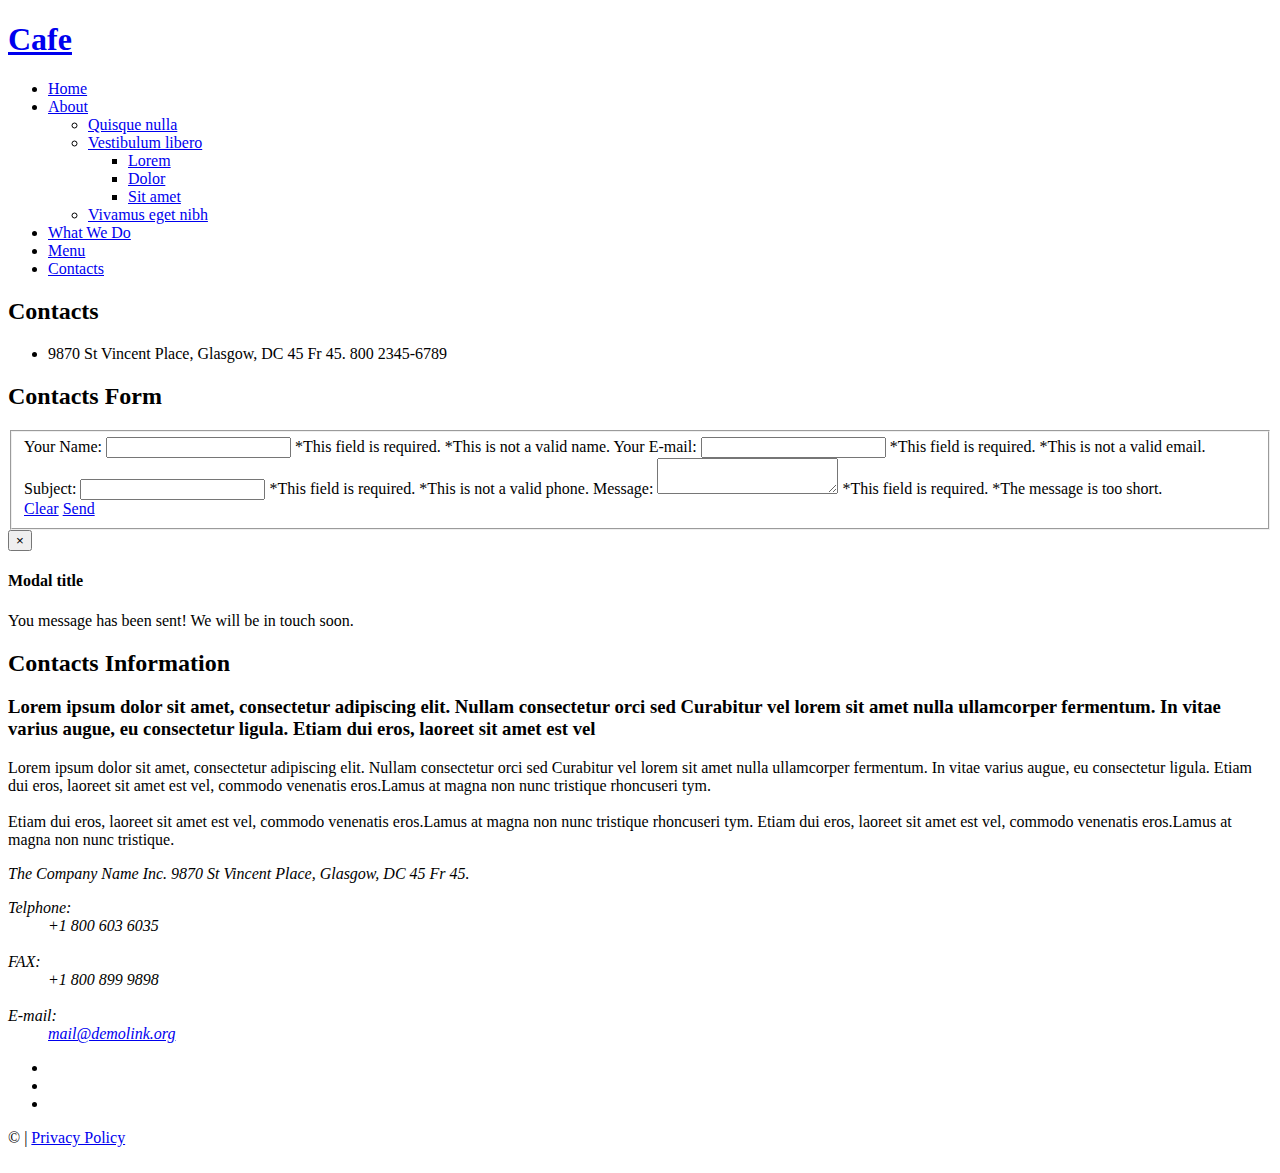
==== Contact.html @ f6a92417 "Merge 445a44a56aea0ae7caebdde1007418a7515cb4ea into d1d3f9cb39e96d536a439a0bcb1206f073305b9b" ====
﻿<!DOCTYPE html>
<html lang="en">

<head>
    <title>Menu</title>
    <meta charset="utf-8">
    <meta name="format-detection" content="telephone=no" />
    <link rel="icon" href="images/favicon.ico" type="image/x-icon">
    <link rel="stylesheet" href="css/grid.css">
    <link rel="stylesheet" href="css/style.css">
    <link rel="stylesheet" href="css/contact-form.css">

    <script src="js/jquery.js"></script>
    <script src="js/jquery-migrate-1.2.1.js"></script>

    <!--[if lt IE 9]>
    <html class="lt-ie9">
    <div style=' clear: both; text-align:center; position: relative;'>
        <a href="http://windows.microsoft.com/en-US/internet-explorer/..">
            <img src="images/ie8-panel/warning_bar_0000_us.jpg" border="0" height="42" width="820"
                 alt="You are using an outdated browser. For a faster, safer browsing experience, upgrade for free today."/>
        </a> 
    </div>
    <script src="js/html5shiv.js"></script>
    <![endif]-->

    <script src='js/device.min.js'></script>
</head>

<body>
    <div class="page">
        <!--========================================================
                              HEADER
    =========================================================-->
        <header>

            <div id="stuck_container" class="stuck_container">
                <div class="container">

                    <div class="brand">
                        <h1 class="brand_name">
                            <a href="./">Cafe</a>
                        </h1>
                    </div>

                    <nav class="nav">
                        <ul class="sf-menu">
                            <li>
                                <a href="./">Home</a>
                            </li>
                            <li>
                                <a href="index-1.html">About</a>
                                <ul>
                                    <li>
                                        <a href="#">Quisque nulla</a>
                                    </li>
                                    <li>
                                        <a href="#">Vestibulum libero</a>
                                        <ul>
                                            <li>
                                                <a href="#">Lorem</a>
                                            </li>
                                            <li>
                                                <a href="#">Dolor</a>
                                            </li>
                                            <li>
                                                <a href="#">Sit amet</a>
                                            </li>
                                        </ul>
                                    </li>
                                    <li>
                                        <a href="#">Vivamus eget nibh</a>
                                    </li>
                                </ul>
                            </li>
                            <li>
                                <a href="index-2.html">What We Do</a>
                            </li>
                            <li>
                                <a href="index-3.html">Menu</a>
                            </li>
                            <li class="active">
                                <a href="index-4.html">Contacts</a>
                            </li>
                        </ul>
                    </nav>
                </div>
            </div>

        </header>
        <!--========================================================
                              CONTENT
    =========================================================-->
        <main>
            <section class="well well__offset-3">
                <div class="container">
                    <h2>Contacts</h2>
                    <div class="map">
                        <div id="google-map" class="map_model"></div>
                        <ul class="map_locations">
                            <li data-x="-73.9874068" data-y="40.643180">
                                <p> 9870 St Vincent Place, Glasgow, DC 45 Fr 45. <span>800 2345-6789</span></p>
                            </li>
                        </ul>
                    </div>
                    <div class="row box-3">
                        <div class="grid_5">
                            <h2>Contacts Form</h2>
                            <form id="contact-form" class='contact-form'>
                                <div class="contact-form-loader"></div>
                                <fieldset>
                                    <label class="name">
                                        Your Name:
                                        <input type="text" name="name" placeholder="" value=""
                                            data-constraints="@Required @JustLetters" />
                                        <span class="empty-message">*This field is required.</span>
                                        <span class="error-message">*This is not a valid name.</span>
                                    </label>

                                    <label class="email">
                                        Your E-mail:
                                        <input type="text" name="email" placeholder="" value=""
                                            data-constraints="@Required @Email" />
                                        <span class="empty-message">*This field is required.</span>
                                        <span class="error-message">*This is not a valid email.</span>
                                    </label>

                                    <label class="Subject">
                                        Subject:
                                        <input type="text" name="phone" placeholder="" value=""
                                            data-constraints="@Required" />
                                        <span class="empty-message">*This field is required.</span>
                                        <span class="error-message">*This is not a valid phone.</span>
                                    </label>

                                    <label class="message">
                                        Message:
                                        <textarea name="message" placeholder=""
                                            data-constraints='@Required @Length(min=20,max=999999)'></textarea>
                                        <span class="empty-message">*This field is required.</span>
                                        <span class="error-message">*The message is too short.</span>
                                    </label>

                                    <div class="btn-wr">
                                        <a class="" href="#" data-type="reset">Clear</a>
                                        <a class="" href="#" data-type="submit">Send</a>
                                    </div>
                                </fieldset>
                                <div class="modal fade response-message">
                                    <div class="modal-dialog">
                                        <div class="modal-content">
                                            <div class="modal-header">
                                                <button type="button" class="close" data-dismiss="modal"
                                                    aria-hidden="true">
                                                    &times;
                                                </button>
                                                <h4 class="modal-title">Modal title</h4>
                                            </div>
                                            <div class="modal-body">
                                                You message has been sent! We will be in touch soon.
                                            </div>
                                        </div>
                                    </div>
                                </div>
                            </form>
                        </div>
                        <div class="preffix_1 grid_6">
                            <h2>Contacts Information</h2>
                            <h3>Lorem ipsum dolor sit amet, consectetur adipiscing elit. Nullam consectetur orci sed
                                Curabitur vel lorem sit amet nulla ullamcorper fermentum. In vitae varius augue, eu
                                consectetur ligula. Etiam dui eros, laoreet sit amet est vel</h3>
                            <p>Lorem ipsum dolor sit amet, consectetur adipiscing elit. Nullam consectetur orci sed
                                Curabitur vel lorem sit amet nulla ullamcorper fermentum. In vitae varius augue, eu
                                consectetur ligula. Etiam dui eros, laoreet sit amet est vel, commodo venenatis
                                eros.Lamus at magna non nunc tristique rhoncuseri tym.<br><br>Etiam dui eros, laoreet
                                sit amet est vel, commodo venenatis eros.Lamus at magna non nunc tristique rhoncuseri
                                tym. Etiam dui eros, laoreet sit amet est vel, commodo venenatis eros.Lamus at magna non
                                nunc tristique.</p>
                            <address class="address-2">
                                <div class="address_container">
                                    <p>The Company Name Inc. 9870 St Vincent Place, Glasgow, DC 45 Fr 45.</p>
                                </div>
                                <dl>
                                    <dt>Telphone:</dt>
                                    <dd>+1 800 603 6035</dd><br>
                                    <dt>FAX:</dt>
                                    <dd>+1 800 899 9898</dd><br>
                                    <dt>E-mail:</dt>
                                    <dd><a href="mailto:mail@demolink.org">mail@demolink.org</a></dd>
                                </dl>
                            </address>
                        </div>
                    </div>
                </div>
            </section>
        </main>

        <!--========================================================
                              FOOTER
    =========================================================-->
        <footer>
            <div class="container">
                <ul class="socials">
                    <li><a href="#" class="fa fa-facebook"></a></li>
                    <li><a href="#" class="fa fa-tumblr"></a></li>
                    <li><a href="#" class="fa fa-google-plus"></a></li>
                </ul>
                <div class="copyright">© <span id="copyright-year"></span> |
                    <a href="#">Privacy Policy</a>
                </div>
            </div>
            <div class="tm"><a href="#"><img src="images/TM_logo.png" alt=""></a></div>
        </footer>
    </div>

    <script src="js/script.js"></script>
</body>

</html>
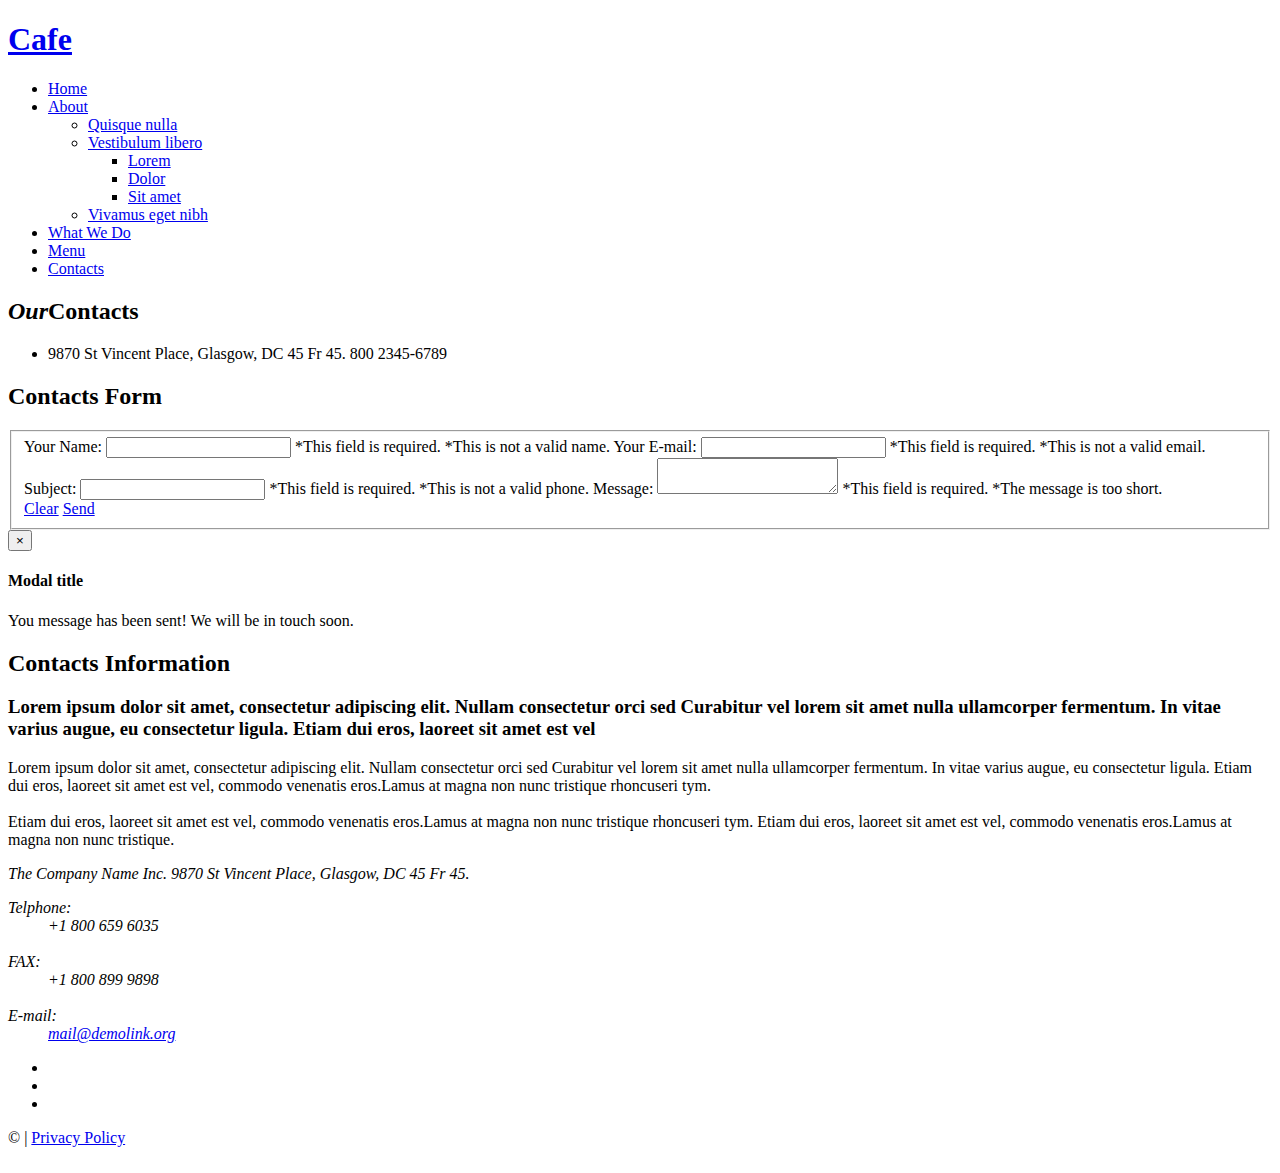
==== commit e671ef7a: "changed the number" ====
--- a/Contact.html
+++ b/Contact.html
@@ -1,10 +1,9 @@
 ﻿<!DOCTYPE html>
 <html lang="en">
-
 <head>
     <title>Menu</title>
     <meta charset="utf-8">
-    <meta name="format-detection" content="telephone=no" />
+    <meta name="format-detection" content="telephone=no"/>
     <link rel="icon" href="images/favicon.ico" type="image/x-icon">
     <link rel="stylesheet" href="css/grid.css">
     <link rel="stylesheet" href="css/style.css">
@@ -23,197 +22,183 @@
     </div>
     <script src="js/html5shiv.js"></script>
     <![endif]-->
-
-    <script src='js/device.min.js'></script>
+ 
+    <script src='js/device.min.js'></script> 
 </head>
 
 <body>
-    <div class="page">
-        <!--========================================================
+<div class="page">
+    <!--========================================================
                               HEADER
     =========================================================-->
-        <header>
-
-            <div id="stuck_container" class="stuck_container">
-                <div class="container">
-
-                    <div class="brand">
-                        <h1 class="brand_name">
-                            <a href="./">Cafe</a>
-                        </h1>
-                    </div>
-
-                    <nav class="nav">
-                        <ul class="sf-menu">
-                            <li>
-                                <a href="./">Home</a>
-                            </li>
-                            <li>
-                                <a href="index-1.html">About</a>
-                                <ul>
-                                    <li>
-                                        <a href="#">Quisque nulla</a>
-                                    </li>
-                                    <li>
-                                        <a href="#">Vestibulum libero</a>
-                                        <ul>
-                                            <li>
-                                                <a href="#">Lorem</a>
-                                            </li>
-                                            <li>
-                                                <a href="#">Dolor</a>
-                                            </li>
-                                            <li>
-                                                <a href="#">Sit amet</a>
-                                            </li>
-                                        </ul>
-                                    </li>
-                                    <li>
-                                        <a href="#">Vivamus eget nibh</a>
-                                    </li>
-                                </ul>
-                            </li>
-                            <li>
-                                <a href="index-2.html">What We Do</a>
-                            </li>
-                            <li>
-                                <a href="index-3.html">Menu</a>
-                            </li>
-                            <li class="active">
-                                <a href="index-4.html">Contacts</a>
-                            </li>
-                        </ul>
-                    </nav>
+    <header>
+
+        <div id="stuck_container" class="stuck_container">
+            <div class="container">
+
+                <div class="brand">
+                    <h1 class="brand_name">
+                        <a href="./">Cafe</a>
+                    </h1>
                 </div>
+
+                <nav class="nav">
+                    <ul class="sf-menu">
+                        <li>
+                            <a href="./">Home</a>
+                        </li>
+                        <li>
+                            <a href="index-1.html">About</a>
+                            <ul>
+                                <li>
+                                    <a href="#">Quisque nulla</a>
+                                </li>
+                                <li>
+                                    <a href="#">Vestibulum libero</a>
+                                    <ul>
+                                        <li>
+                                            <a href="#">Lorem</a>
+                                        </li>
+                                        <li>
+                                            <a href="#">Dolor</a>
+                                        </li>
+                                        <li>
+                                            <a href="#">Sit amet</a>
+                                        </li>
+                                    </ul>
+                                </li>
+                                <li>
+                                    <a href="#">Vivamus eget nibh</a>
+                                </li>
+                            </ul>
+                        </li>
+                        <li>
+                            <a href="index-2.html">What We Do</a>
+                        </li>
+                        <li>
+                            <a href="index-3.html">Menu</a>
+                        </li>
+                        <li class="active">
+                            <a href="index-4.html">Contacts</a>
+                        </li>
+                    </ul>
+                </nav>
             </div>
-
-        </header>
-        <!--========================================================
+        </div>
+
+    </header>
+    <!--========================================================
                               CONTENT
     =========================================================-->
-        <main>
-            <section class="well well__offset-3">
-                <div class="container">
-                    <h2>Contacts</h2>
-                    <div class="map">
-                        <div id="google-map" class="map_model"></div>
-                        <ul class="map_locations">
-                            <li data-x="-73.9874068" data-y="40.643180">
-                                <p> 9870 St Vincent Place, Glasgow, DC 45 Fr 45. <span>800 2345-6789</span></p>
-                            </li>
-                        </ul>
-                    </div>
-                    <div class="row box-3">
-                        <div class="grid_5">
-                            <h2>Contacts Form</h2>
-                            <form id="contact-form" class='contact-form'>
-                                <div class="contact-form-loader"></div>
-                                <fieldset>
-                                    <label class="name">
-                                        Your Name:
-                                        <input type="text" name="name" placeholder="" value=""
-                                            data-constraints="@Required @JustLetters" />
-                                        <span class="empty-message">*This field is required.</span>
-                                        <span class="error-message">*This is not a valid name.</span>
-                                    </label>
-
-                                    <label class="email">
-                                        Your E-mail:
-                                        <input type="text" name="email" placeholder="" value=""
-                                            data-constraints="@Required @Email" />
-                                        <span class="empty-message">*This field is required.</span>
-                                        <span class="error-message">*This is not a valid email.</span>
-                                    </label>
-
-                                    <label class="Subject">
-                                        Subject:
-                                        <input type="text" name="phone" placeholder="" value=""
-                                            data-constraints="@Required" />
-                                        <span class="empty-message">*This field is required.</span>
-                                        <span class="error-message">*This is not a valid phone.</span>
-                                    </label>
-
-                                    <label class="message">
-                                        Message:
-                                        <textarea name="message" placeholder=""
-                                            data-constraints='@Required @Length(min=20,max=999999)'></textarea>
-                                        <span class="empty-message">*This field is required.</span>
-                                        <span class="error-message">*The message is too short.</span>
-                                    </label>
-
-                                    <div class="btn-wr">
-                                        <a class="" href="#" data-type="reset">Clear</a>
-                                        <a class="" href="#" data-type="submit">Send</a>
-                                    </div>
-                                </fieldset>
-                                <div class="modal fade response-message">
-                                    <div class="modal-dialog">
-                                        <div class="modal-content">
-                                            <div class="modal-header">
-                                                <button type="button" class="close" data-dismiss="modal"
+    <main>
+        <section class="well well__offset-3">
+            <div class="container">
+                <h2><em>Our</em>Contacts</h2>
+                <div class="map">
+                  <div id="google-map" class="map_model"></div>
+                  <ul class="map_locations">
+                    <li data-x="-73.9874068" data-y="40.643180">
+                      <p> 9870 St Vincent Place, Glasgow, DC 45 Fr 45. <span>800 2345-6789</span></p>
+                    </li>
+                  </ul>
+                </div>
+                <div class="row box-3">
+                    <div class="grid_5">
+                        <h2>Contacts Form</h2>
+                        <form id="contact-form" class='contact-form'>
+                            <div class="contact-form-loader"></div>
+                            <fieldset>
+                                <label class="name">
+                                    Your Name:
+                                    <input type="text" name="name" placeholder="" value=""
+                                           data-constraints="@Required @JustLetters"/>                
+                                    <span class="empty-message">*This field is required.</span>
+                                    <span class="error-message">*This is not a valid name.</span>
+                                </label>
+                
+                                <label class="email">
+                                    Your E-mail:
+                                    <input type="text" name="email" placeholder="" value=""
+                                           data-constraints="@Required @Email"/>                
+                                    <span class="empty-message">*This field is required.</span>
+                                    <span class="error-message">*This is not a valid email.</span>
+                                </label>
+                
+                                <label class="Subject">
+                                    Subject:
+                                    <input type="text" name="phone" placeholder="" value=""
+                                           data-constraints="@Required"/>                
+                                    <span class="empty-message">*This field is required.</span>
+                                    <span class="error-message">*This is not a valid phone.</span>
+                                </label>
+                
+                                <label class="message">
+                                    Message:
+                                    <textarea name="message" placeholder=""
+                                              data-constraints='@Required @Length(min=20,max=999999)'></textarea>                
+                                    <span class="empty-message">*This field is required.</span>
+                                    <span class="error-message">*The message is too short.</span>
+                                </label>
+                
+                                <div class="btn-wr">
+                                    <a class="" href="#" data-type="reset">Clear</a>
+                                    <a class="" href="#" data-type="submit">Send</a>
+                                </div>
+                            </fieldset>
+                            <div class="modal fade response-message">
+                                <div class="modal-dialog">
+                                    <div class="modal-content">
+                                        <div class="modal-header">
+                                            <button type="button" class="close" data-dismiss="modal"
                                                     aria-hidden="true">
-                                                    &times;
-                                                </button>
-                                                <h4 class="modal-title">Modal title</h4>
-                                            </div>
-                                            <div class="modal-body">
-                                                You message has been sent! We will be in touch soon.
-                                            </div>
+                                                &times;
+                                            </button>
+                                            <h4 class="modal-title">Modal title</h4>
+                                        </div>
+                                        <div class="modal-body">
+                                            You message has been sent! We will be in touch soon.
                                         </div>
                                     </div>
                                 </div>
-                            </form>
-                        </div>
-                        <div class="preffix_1 grid_6">
-                            <h2>Contacts Information</h2>
-                            <h3>Lorem ipsum dolor sit amet, consectetur adipiscing elit. Nullam consectetur orci sed
-                                Curabitur vel lorem sit amet nulla ullamcorper fermentum. In vitae varius augue, eu
-                                consectetur ligula. Etiam dui eros, laoreet sit amet est vel</h3>
-                            <p>Lorem ipsum dolor sit amet, consectetur adipiscing elit. Nullam consectetur orci sed
-                                Curabitur vel lorem sit amet nulla ullamcorper fermentum. In vitae varius augue, eu
-                                consectetur ligula. Etiam dui eros, laoreet sit amet est vel, commodo venenatis
-                                eros.Lamus at magna non nunc tristique rhoncuseri tym.<br><br>Etiam dui eros, laoreet
-                                sit amet est vel, commodo venenatis eros.Lamus at magna non nunc tristique rhoncuseri
-                                tym. Etiam dui eros, laoreet sit amet est vel, commodo venenatis eros.Lamus at magna non
-                                nunc tristique.</p>
-                            <address class="address-2">
-                                <div class="address_container">
-                                    <p>The Company Name Inc. 9870 St Vincent Place, Glasgow, DC 45 Fr 45.</p>
-                                </div>
-                                <dl>
-                                    <dt>Telphone:</dt>
-                                    <dd>+1 800 603 6035</dd><br>
-                                    <dt>FAX:</dt>
-                                    <dd>+1 800 899 9898</dd><br>
-                                    <dt>E-mail:</dt>
-                                    <dd><a href="mailto:mail@demolink.org">mail@demolink.org</a></dd>
-                                </dl>
-                            </address>
-                        </div>
+                            </div>
+                        </form>
+                    </div>    
+                    <div class="preffix_1 grid_6">
+                        <h2>Contacts Information</h2>
+                        <h3>Lorem ipsum dolor sit amet, consectetur adipiscing elit. Nullam consectetur orci sed Curabitur vel lorem sit amet nulla ullamcorper fermentum. In vitae varius augue, eu consectetur ligula. Etiam dui eros, laoreet sit amet est vel</h3>
+                        <p>Lorem ipsum dolor sit amet, consectetur adipiscing elit. Nullam consectetur orci sed Curabitur vel lorem sit amet nulla ullamcorper fermentum. In vitae varius augue, eu consectetur ligula. Etiam dui eros, laoreet sit amet est vel, commodo venenatis eros.Lamus at magna non nunc tristique rhoncuseri tym.<br><br>Etiam dui eros, laoreet sit amet est vel, commodo venenatis eros.Lamus at magna non nunc tristique rhoncuseri tym. Etiam dui eros, laoreet sit amet est vel, commodo venenatis eros.Lamus at magna non nunc tristique.</p>
+                        <address class="address-2">
+                            <div class="address_container"><p>The Company Name Inc. 9870 St Vincent Place, Glasgow, DC 45 Fr 45.</p></div>
+                            <dl>
+                                <dt>Telphone:</dt> <dd>+1 800 659 6035</dd><br>
+                                <dt>FAX:</dt> <dd>+1 800 899 9898</dd><br>
+                                <dt>E-mail:</dt> <dd><a href="mailto:mail@demolink.org">mail@demolink.org</a></dd>
+                            </dl>                        
+                        </address>
                     </div>
                 </div>
-            </section>
-        </main>
-
-        <!--========================================================
+            </div>
+        </section>
+    </main>
+
+    <!--========================================================
                               FOOTER
     =========================================================-->
-        <footer>
-            <div class="container">
-                <ul class="socials">
-                    <li><a href="#" class="fa fa-facebook"></a></li>
-                    <li><a href="#" class="fa fa-tumblr"></a></li>
-                    <li><a href="#" class="fa fa-google-plus"></a></li>
-                </ul>
-                <div class="copyright">© <span id="copyright-year"></span> |
-                    <a href="#">Privacy Policy</a>
-                </div>
+    <footer>
+        <div class="container">
+            <ul class="socials">
+                <li><a href="#" class="fa fa-facebook"></a></li>
+                <li><a href="#" class="fa fa-tumblr"></a></li>
+                <li><a href="#" class="fa fa-google-plus"></a></li>
+            </ul>
+            <div class="copyright">© <span id="copyright-year"></span> |
+                <a href="#">Privacy Policy</a>
             </div>
-            <div class="tm"><a href="#"><img src="images/TM_logo.png" alt=""></a></div>
-        </footer>
-    </div>
-
-    <script src="js/script.js"></script>
+        </div>
+        <div class="tm"><a href="#"><img src="images/TM_logo.png" alt=""></a></div>
+    </footer>
+</div>
+
+<script src="js/script.js"></script>
 </body>
-
 </html>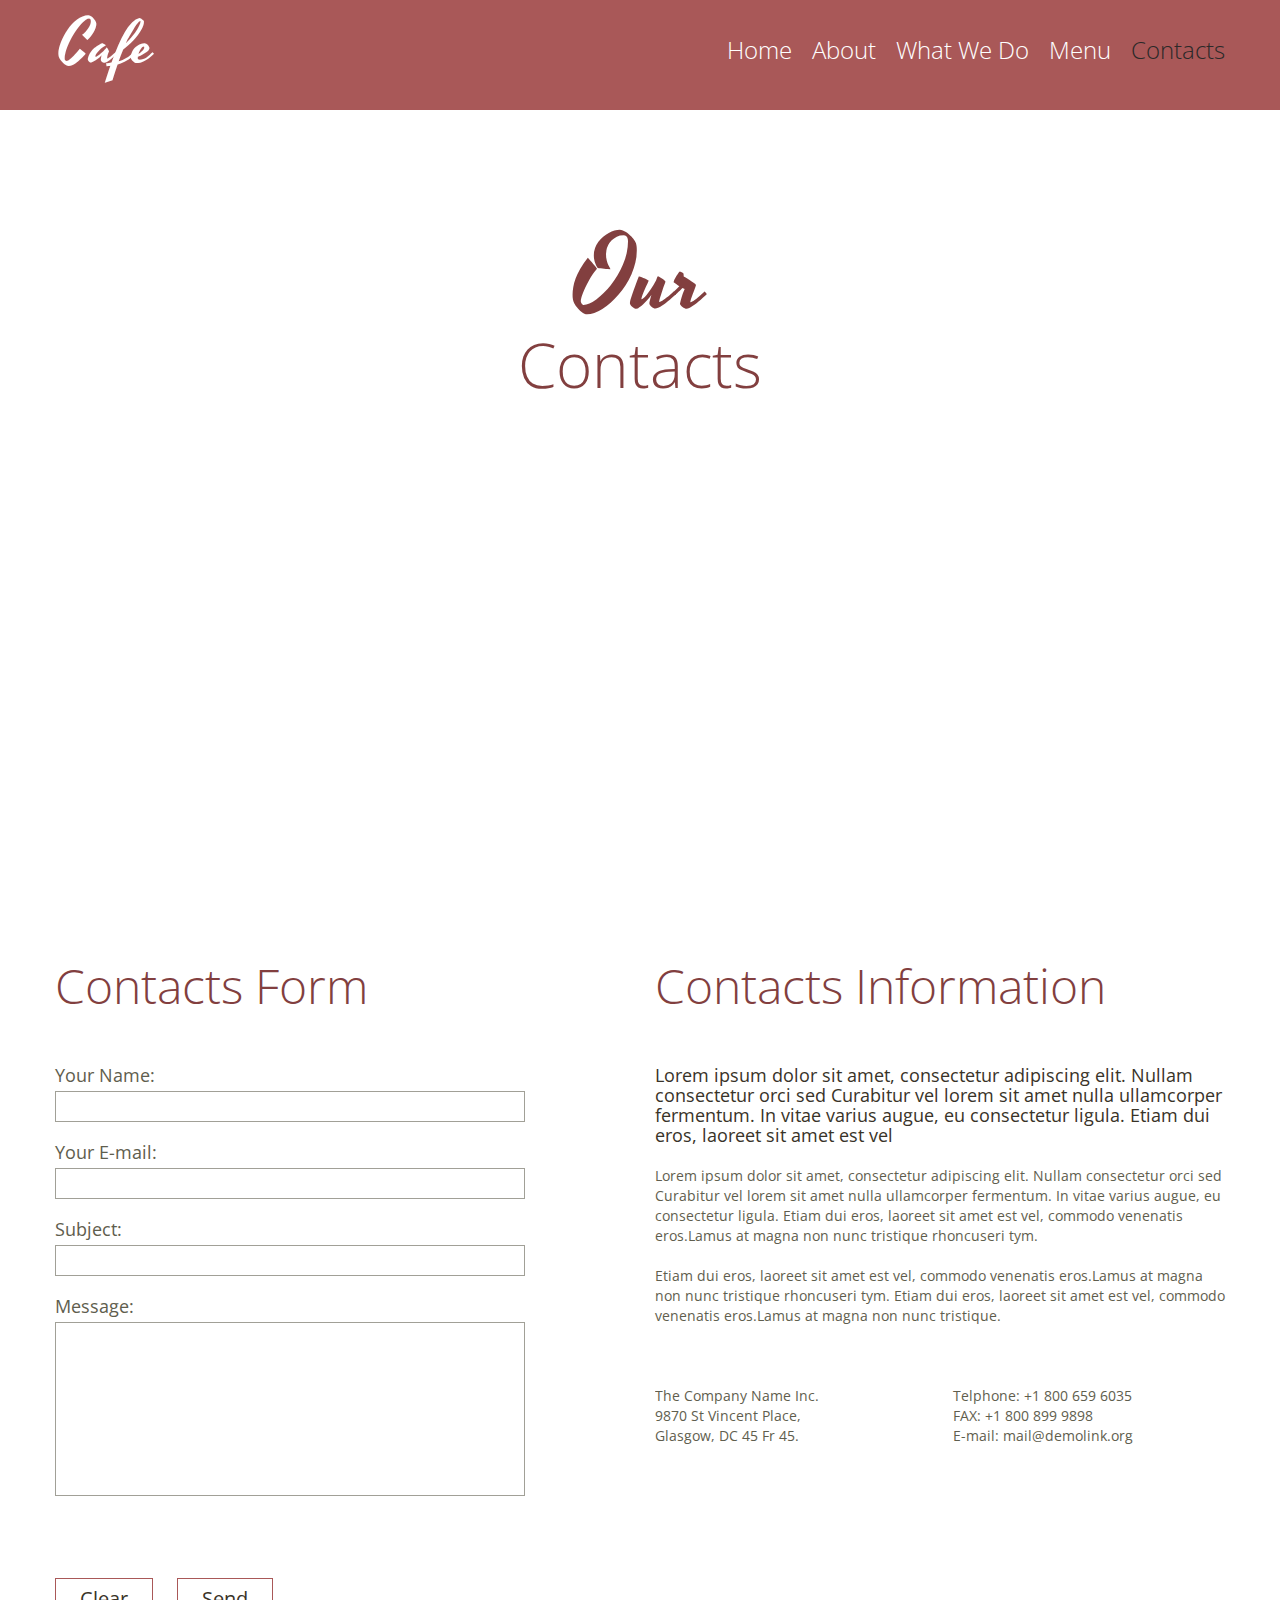
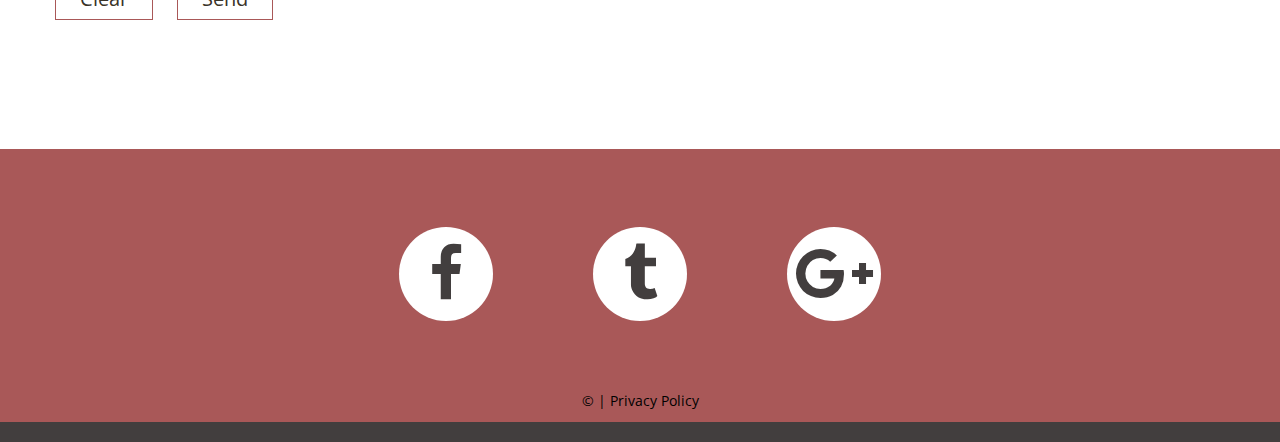
==== commit ee66a094: "Fix a bug" ====
--- a/Contact.html
+++ b/Contact.html
@@ -1,204 +1,219 @@
-﻿<!DOCTYPE html>
-<html lang="en">
-<head>
-    <title>Menu</title>
-    <meta charset="utf-8">
-    <meta name="format-detection" content="telephone=no"/>
-    <link rel="icon" href="images/favicon.ico" type="image/x-icon">
-    <link rel="stylesheet" href="css/grid.css">
-    <link rel="stylesheet" href="css/style.css">
-    <link rel="stylesheet" href="css/contact-form.css">
-
-    <script src="js/jquery.js"></script>
-    <script src="js/jquery-migrate-1.2.1.js"></script>
-
-    <!--[if lt IE 9]>
-    <html class="lt-ie9">
-    <div style=' clear: both; text-align:center; position: relative;'>
-        <a href="http://windows.microsoft.com/en-US/internet-explorer/..">
-            <img src="images/ie8-panel/warning_bar_0000_us.jpg" border="0" height="42" width="820"
-                 alt="You are using an outdated browser. For a faster, safer browsing experience, upgrade for free today."/>
-        </a> 
-    </div>
-    <script src="js/html5shiv.js"></script>
-    <![endif]-->
- 
-    <script src='js/device.min.js'></script> 
-</head>
-
-<body>
-<div class="page">
-    <!--========================================================
-                              HEADER
-    =========================================================-->
-    <header>
-
-        <div id="stuck_container" class="stuck_container">
-            <div class="container">
-
-                <div class="brand">
-                    <h1 class="brand_name">
-                        <a href="./">Cafe</a>
-                    </h1>
-                </div>
-
-                <nav class="nav">
-                    <ul class="sf-menu">
-                        <li>
-                            <a href="./">Home</a>
-                        </li>
-                        <li>
-                            <a href="index-1.html">About</a>
-                            <ul>
-                                <li>
-                                    <a href="#">Quisque nulla</a>
-                                </li>
-                                <li>
-                                    <a href="#">Vestibulum libero</a>
-                                    <ul>
-                                        <li>
-                                            <a href="#">Lorem</a>
-                                        </li>
-                                        <li>
-                                            <a href="#">Dolor</a>
-                                        </li>
-                                        <li>
-                                            <a href="#">Sit amet</a>
-                                        </li>
-                                    </ul>
-                                </li>
-                                <li>
-                                    <a href="#">Vivamus eget nibh</a>
-                                </li>
-                            </ul>
-                        </li>
-                        <li>
-                            <a href="index-2.html">What We Do</a>
-                        </li>
-                        <li>
-                            <a href="index-3.html">Menu</a>
-                        </li>
-                        <li class="active">
-                            <a href="index-4.html">Contacts</a>
-                        </li>
-                    </ul>
-                </nav>
-            </div>
-        </div>
-
-    </header>
-    <!--========================================================
-                              CONTENT
-    =========================================================-->
-    <main>
-        <section class="well well__offset-3">
-            <div class="container">
-                <h2><em>Our</em>Contacts</h2>
-                <div class="map">
-                  <div id="google-map" class="map_model"></div>
-                  <ul class="map_locations">
-                    <li data-x="-73.9874068" data-y="40.643180">
-                      <p> 9870 St Vincent Place, Glasgow, DC 45 Fr 45. <span>800 2345-6789</span></p>
-                    </li>
-                  </ul>
-                </div>
-                <div class="row box-3">
-                    <div class="grid_5">
-                        <h2>Contacts Form</h2>
-                        <form id="contact-form" class='contact-form'>
-                            <div class="contact-form-loader"></div>
-                            <fieldset>
-                                <label class="name">
-                                    Your Name:
-                                    <input type="text" name="name" placeholder="" value=""
-                                           data-constraints="@Required @JustLetters"/>                
-                                    <span class="empty-message">*This field is required.</span>
-                                    <span class="error-message">*This is not a valid name.</span>
-                                </label>
-                
-                                <label class="email">
-                                    Your E-mail:
-                                    <input type="text" name="email" placeholder="" value=""
-                                           data-constraints="@Required @Email"/>                
-                                    <span class="empty-message">*This field is required.</span>
-                                    <span class="error-message">*This is not a valid email.</span>
-                                </label>
-                
-                                <label class="Subject">
-                                    Subject:
-                                    <input type="text" name="phone" placeholder="" value=""
-                                           data-constraints="@Required"/>                
-                                    <span class="empty-message">*This field is required.</span>
-                                    <span class="error-message">*This is not a valid phone.</span>
-                                </label>
-                
-                                <label class="message">
-                                    Message:
-                                    <textarea name="message" placeholder=""
-                                              data-constraints='@Required @Length(min=20,max=999999)'></textarea>                
-                                    <span class="empty-message">*This field is required.</span>
-                                    <span class="error-message">*The message is too short.</span>
-                                </label>
-                
-                                <div class="btn-wr">
-                                    <a class="" href="#" data-type="reset">Clear</a>
-                                    <a class="" href="#" data-type="submit">Send</a>
-                                </div>
-                            </fieldset>
-                            <div class="modal fade response-message">
-                                <div class="modal-dialog">
-                                    <div class="modal-content">
-                                        <div class="modal-header">
-                                            <button type="button" class="close" data-dismiss="modal"
-                                                    aria-hidden="true">
-                                                &times;
-                                            </button>
-                                            <h4 class="modal-title">Modal title</h4>
-                                        </div>
-                                        <div class="modal-body">
-                                            You message has been sent! We will be in touch soon.
-                                        </div>
-                                    </div>
-                                </div>
-                            </div>
-                        </form>
-                    </div>    
-                    <div class="preffix_1 grid_6">
-                        <h2>Contacts Information</h2>
-                        <h3>Lorem ipsum dolor sit amet, consectetur adipiscing elit. Nullam consectetur orci sed Curabitur vel lorem sit amet nulla ullamcorper fermentum. In vitae varius augue, eu consectetur ligula. Etiam dui eros, laoreet sit amet est vel</h3>
-                        <p>Lorem ipsum dolor sit amet, consectetur adipiscing elit. Nullam consectetur orci sed Curabitur vel lorem sit amet nulla ullamcorper fermentum. In vitae varius augue, eu consectetur ligula. Etiam dui eros, laoreet sit amet est vel, commodo venenatis eros.Lamus at magna non nunc tristique rhoncuseri tym.<br><br>Etiam dui eros, laoreet sit amet est vel, commodo venenatis eros.Lamus at magna non nunc tristique rhoncuseri tym. Etiam dui eros, laoreet sit amet est vel, commodo venenatis eros.Lamus at magna non nunc tristique.</p>
-                        <address class="address-2">
-                            <div class="address_container"><p>The Company Name Inc. 9870 St Vincent Place, Glasgow, DC 45 Fr 45.</p></div>
-                            <dl>
-                                <dt>Telphone:</dt> <dd>+1 800 659 6035</dd><br>
-                                <dt>FAX:</dt> <dd>+1 800 899 9898</dd><br>
-                                <dt>E-mail:</dt> <dd><a href="mailto:mail@demolink.org">mail@demolink.org</a></dd>
-                            </dl>                        
-                        </address>
-                    </div>
-                </div>
-            </div>
-        </section>
-    </main>
-
-    <!--========================================================
-                              FOOTER
-    =========================================================-->
-    <footer>
-        <div class="container">
-            <ul class="socials">
-                <li><a href="#" class="fa fa-facebook"></a></li>
-                <li><a href="#" class="fa fa-tumblr"></a></li>
-                <li><a href="#" class="fa fa-google-plus"></a></li>
-            </ul>
-            <div class="copyright">© <span id="copyright-year"></span> |
-                <a href="#">Privacy Policy</a>
-            </div>
-        </div>
-        <div class="tm"><a href="#"><img src="images/TM_logo.png" alt=""></a></div>
-    </footer>
-</div>
-
-<script src="js/script.js"></script>
-</body>
+﻿<!DOCTYPE html>
+<html lang="en">
+
+<head>
+    <title>Menu</title>
+    <meta charset="utf-8">
+    <meta name="format-detection" content="telephone=no" />
+    <link rel="icon" href="images/favicon.ico" type="image/x-icon">
+    <link rel="stylesheet" href="css/grid.css">
+    <link rel="stylesheet" href="css/style.css">
+    <link rel="stylesheet" href="css/contact-form.css">
+
+    <script src="js/jquery.js"></script>
+    <script src="js/jquery-migrate-1.2.1.js"></script>
+
+    <!--[if lt IE 9]>
+    <html class="lt-ie9">
+    <div style=' clear: both; text-align:center; position: relative;'>
+        <a href="http://windows.microsoft.com/en-US/internet-explorer/..">
+            <img src="images/ie8-panel/warning_bar_0000_us.jpg" border="0" height="42" width="820"
+                 alt="You are using an outdated browser. For a faster, safer browsing experience, upgrade for free today."/>
+        </a> 
+    </div>
+    <script src="js/html5shiv.js"></script>
+    <![endif]-->
+
+    <script src='js/device.min.js'></script>
+</head>
+
+<body>
+    <div class="page">
+        <!--========================================================
+                              HEADER
+    =========================================================-->
+        <header>
+
+            <div id="stuck_container" class="stuck_container">
+                <div class="container">
+
+                    <div class="brand">
+                        <h1 class="brand_name">
+                            <a href="./">Cafe</a>
+                        </h1>
+                    </div>
+
+                    <nav class="nav">
+                        <ul class="sf-menu">
+                            <li>
+                                <a href="./">Home</a>
+                            </li>
+                            <li>
+                                <a href="index-1.html">About</a>
+                                <ul>
+                                    <li>
+                                        <a href="#">Quisque nulla</a>
+                                    </li>
+                                    <li>
+                                        <a href="#">Vestibulum libero</a>
+                                        <ul>
+                                            <li>
+                                                <a href="#">Lorem</a>
+                                            </li>
+                                            <li>
+                                                <a href="#">Dolor</a>
+                                            </li>
+                                            <li>
+                                                <a href="#">Sit amet</a>
+                                            </li>
+                                        </ul>
+                                    </li>
+                                    <li>
+                                        <a href="#">Vivamus eget nibh</a>
+                                    </li>
+                                </ul>
+                            </li>
+                            <li>
+                                <a href="index-2.html">What We Do</a>
+                            </li>
+                            <li>
+                                <a href="index-3.html">Menu</a>
+                            </li>
+                            <li class="active">
+                                <a href="index-4.html">Contacts</a>
+                            </li>
+                        </ul>
+                    </nav>
+                </div>
+            </div>
+
+        </header>
+        <!--========================================================
+                              CONTENT
+    =========================================================-->
+        <main>
+            <section class="well well__offset-3">
+                <div class="container">
+                    <h2><em>Our</em>Contacts</h2>
+                    <div class="map">
+                        <div id="google-map" class="map_model"></div>
+                        <ul class="map_locations">
+                            <li data-x="-73.9874068" data-y="40.643180">
+                                <p> 9870 St Vincent Place, Glasgow, DC 45 Fr 45. <span>800 2345-6789</span></p>
+                            </li>
+                        </ul>
+                    </div>
+                    <div class="row box-3">
+                        <div class="grid_5">
+                            <h2>Contacts Form</h2>
+                            <form id="contact-form" class='contact-form'>
+                                <div class="contact-form-loader"></div>
+                                <fieldset>
+                                    <label class="name">
+                                        Your Name:
+                                        <input type="text" name="name" placeholder="" value=""
+                                            data-constraints="@Required @JustLetters" />
+                                        <span class="empty-message">*This field is required.</span>
+                                        <span class="error-message">*This is not a valid name.</span>
+                                    </label>
+
+                                    <label class="email">
+                                        Your E-mail:
+                                        <input type="text" name="email" placeholder="" value=""
+                                            data-constraints="@Required @Email" />
+                                        <span class="empty-message">*This field is required.</span>
+                                        <span class="error-message">*This is not a valid email.</span>
+                                    </label>
+
+                                    <label class="Subject">
+                                        Subject:
+                                        <input type="text" name="phone" placeholder="" value=""
+                                            data-constraints="@Required" />
+                                        <span class="empty-message">*This field is required.</span>
+                                        <span class="error-message">*This is not a valid phone.</span>
+                                    </label>
+
+                                    <label class="message">
+                                        Message:
+                                        <textarea name="message" placeholder=""
+                                            data-constraints='@Required @Length(min=20,max=999999)'></textarea>
+                                        <span class="empty-message">*This field is required.</span>
+                                        <span class="error-message">*The message is too short.</span>
+                                    </label>
+
+                                    <div class="btn-wr">
+                                        <a class="" href="#" data-type="reset">Clear</a>
+                                        <a class="" href="#" data-type="submit">Send</a>
+                                    </div>
+                                </fieldset>
+                                <div class="modal fade response-message">
+                                    <div class="modal-dialog">
+                                        <div class="modal-content">
+                                            <div class="modal-header">
+                                                <button type="button" class="close" data-dismiss="modal"
+                                                    aria-hidden="true">
+                                                    &times;
+                                                </button>
+                                                <h4 class="modal-title">Modal title</h4>
+                                            </div>
+                                            <div class="modal-body">
+                                                You message has been sent! We will be in touch soon.
+                                            </div>
+                                        </div>
+                                    </div>
+                                </div>
+                            </form>
+                        </div>
+                        <div class="preffix_1 grid_6">
+                            <h2>Contacts Information</h2>
+                            <h3>Lorem ipsum dolor sit amet, consectetur adipiscing elit. Nullam consectetur orci sed
+                                Curabitur vel lorem sit amet nulla ullamcorper fermentum. In vitae varius augue, eu
+                                consectetur ligula. Etiam dui eros, laoreet sit amet est vel</h3>
+                            <p>Lorem ipsum dolor sit amet, consectetur adipiscing elit. Nullam consectetur orci sed
+                                Curabitur vel lorem sit amet nulla ullamcorper fermentum. In vitae varius augue, eu
+                                consectetur ligula. Etiam dui eros, laoreet sit amet est vel, commodo venenatis
+                                eros.Lamus at magna non nunc tristique rhoncuseri tym.<br><br>Etiam dui eros, laoreet
+                                sit amet est vel, commodo venenatis eros.Lamus at magna non nunc tristique rhoncuseri
+                                tym. Etiam dui eros, laoreet sit amet est vel, commodo venenatis eros.Lamus at magna non
+                                nunc tristique.</p>
+                            <address class="address-2">
+                                <div class="address_container">
+                                    <p>The Company Name Inc. 9870 St Vincent Place, Glasgow, DC 45 Fr 45.</p>
+                                </div>
+                                <dl>
+                                    <dt>Telphone:</dt>
+                                    <dd>+1 800 659 6035</dd><br>
+                                    <dt>FAX:</dt>
+                                    <dd>+1 800 899 9898</dd><br>
+                                    <dt>E-mail:</dt>
+                                    <dd><a href="mailto:mail@demolink.org">mail@demolink.org</a></dd>
+                                </dl>
+                            </address>
+                        </div>
+                    </div>
+                </div>
+            </section>
+        </main>
+
+        <!--========================================================
+                              FOOTER
+    =========================================================-->
+        <footer>
+            <div class="container">
+                <ul class="socials">
+                    <li><a href="#" class="fa fa-facebook"></a></li>
+                    <li><a href="#" class="fa fa-tumblr"></a></li>
+                    <li><a href="#" class="fa fa-google-plus"></a></li>
+                </ul>
+                <div class="copyright">© <span id="copyright-year"></span> |
+                    <a href="#">Privacy Policy</a>
+                </div>
+            </div>
+            <div class="tm"><a href="#"><img src="images/TM_logo.png" alt=""></a></div>
+        </footer>
+    </div>
+
+    <script src="js/script.js"></script>
+</body>
+
 </html>--- a/css/grid.css
+++ b/css/grid.css
@@ -0,0 +1,518 @@
+/*==========================================================
+                        NORMALIZE
+==========================================================*/
+html,
+body,
+div,
+span,
+applet,
+object,
+iframe,
+h1,
+h2,
+h3,
+h4,
+h5,
+h6,
+p,
+blockquote,
+pre,
+a,
+abbr,
+acronym,
+address,
+big,
+cite,
+code,
+del,
+dfn,
+em,
+img,
+ins,
+kbd,
+q,
+s,
+samp,
+small,
+strike,
+strong,
+sub,
+sup,
+tt,
+var,
+b,
+u,
+i,
+center,
+dl,
+dt,
+dd,
+ol,
+ul,
+li,
+fieldset,
+form,
+label,
+legend,
+table,
+caption,
+tbody,
+tfoot,
+thead,
+tr,
+th,
+td,
+article,
+aside,
+canvas,
+details,
+embed,
+figure,
+figcaption,
+footer,
+header,
+hgroup,
+menu,
+nav,
+output,
+ruby,
+section,
+summary,
+time,
+mark,
+audio,
+video {
+  margin: 0;
+  padding: 0;
+  border: 0;
+  font-size: 100%;
+  font: inherit;
+  vertical-align: top;
+}
+article,
+aside,
+details,
+figcaption,
+figure,
+footer,
+header,
+hgroup,
+menu,
+nav,
+section {
+  display: block;
+}
+body {
+  line-height: 1;
+}
+ol,
+ul {
+  list-style: none;
+}
+blockquote,
+q {
+  quotes: none;
+}
+blockquote:before,
+blockquote:after,
+q:before,
+q:after {
+  content: '';
+  content: none;
+}
+table {
+  border-collapse: collapse;
+  border-spacing: 0;
+}
+/*==========================================================
+                        GRID SYSTEM
+==========================================================*/
+.container,
+.container-fluid {
+  margin-right: auto;
+  margin-left: auto;
+  -moz-box-sizing: border-box;
+  -webkit-box-sizing: border-box;
+  box-sizing: border-box;
+}
+.container:before,
+.container-fluid:before,
+.row:before,
+.container:after,
+.container-fluid:after,
+.row:after {
+  content: " ";
+  display: table;
+}
+.container:after,
+.container-fluid:after,
+.row:after {
+  clear: both;
+}
+.container-fluid [class*="grid_"] {
+  float: left;
+  width: 8.33333333%;
+  min-height: 1px;
+}
+.container-fluid .grid_12 {
+  width: 100%;
+}
+.container-fluid .grid_11 {
+  width: 91.66666667%;
+}
+.container-fluid .grid_10 {
+  width: 83.33333333%;
+}
+.container-fluid .grid_9 {
+  width: 75%;
+}
+.container-fluid .grid_8 {
+  width: 66.66666667%;
+}
+.container-fluid .grid_7 {
+  width: 58.33333333%;
+}
+.container-fluid .grid_6 {
+  width: 50%;
+}
+.container-fluid .grid_5 {
+  width: 41.66666667%;
+}
+.container-fluid .grid_4 {
+  width: 33.33333333%;
+}
+.container-fluid .grid_3 {
+  width: 25%;
+}
+.container-fluid .grid_2 {
+  width: 16.66666667%;
+}
+.container-fluid .grid_1 {
+  width: 8.33333333%;
+}
+.container-fluid .preffix_12 {
+  margin-left: 100%;
+}
+.container-fluid .preffix_11 {
+  margin-left: 91.66666667%;
+}
+.container-fluid .preffix_10 {
+  margin-left: 83.33333333%;
+}
+.container-fluid .preffix_9 {
+  margin-left: 75%;
+}
+.container-fluid .preffix_8 {
+  margin-left: 66.66666667%;
+}
+.container-fluid .preffix_7 {
+  margin-left: 58.33333333%;
+}
+.container-fluid .preffix_6 {
+  margin-left: 50%;
+}
+.container-fluid .preffix_5 {
+  margin-left: 41.66666667%;
+}
+.container-fluid .preffix_4 {
+  margin-left: 33.33333333%;
+}
+.container-fluid .preffix_3 {
+  margin-left: 25%;
+}
+.container-fluid .preffix_2 {
+  margin-left: 16.66666667%;
+}
+.container-fluid .preffix_1 {
+  margin-left: 8.33333333%;
+}
+.container,
+.container-fluid {
+  width: 1170px;
+}
+.container .row {
+  margin-left: -30px;
+}
+.container [class*="grid_"] {
+  float: left;
+  min-height: 1px;
+  margin-left: 30px;
+}
+.container .grid_12 {
+  width: 1170px;
+}
+.container .grid_11 {
+  width: 1070px;
+}
+.container .grid_10 {
+  width: 970px;
+}
+.container .grid_9 {
+  width: 870px;
+}
+.container .grid_8 {
+  width: 770px;
+}
+.container .grid_7 {
+  width: 670px;
+}
+.container .grid_6 {
+  width: 570px;
+}
+.container .grid_5 {
+  width: 470px;
+}
+.container .grid_4 {
+  width: 370px;
+}
+.container .grid_3 {
+  width: 270px;
+}
+.container .grid_2 {
+  width: 170px;
+}
+.container .grid_1 {
+  width: 70px;
+}
+.container .preffix_12 {
+  margin-left: 1230px;
+}
+.container .preffix_11 {
+  margin-left: 1130px;
+}
+.container .preffix_10 {
+  margin-left: 1030px;
+}
+.container .preffix_9 {
+  margin-left: 930px;
+}
+.container .preffix_8 {
+  margin-left: 830px;
+}
+.container .preffix_7 {
+  margin-left: 730px;
+}
+.container .preffix_6 {
+  margin-left: 630px;
+}
+.container .preffix_5 {
+  margin-left: 530px;
+}
+.container .preffix_4 {
+  margin-left: 430px;
+}
+.container .preffix_3 {
+  margin-left: 330px;
+}
+.container .preffix_2 {
+  margin-left: 230px;
+}
+.container .preffix_1 {
+  margin-left: 130px;
+}
+@media (min-width: 980px) and (max-width: 1199px) {
+  .container,
+  .container-fluid {
+    width: 940px;
+  }
+  .container .row {
+    margin-left: -20px;
+  }
+  .container [class*="grid_"] {
+    float: left;
+    min-height: 1px;
+    margin-left: 20px;
+  }
+  .container .grid_12 {
+    width: 940px;
+  }
+  .container .grid_11 {
+    width: 860px;
+  }
+  .container .grid_10 {
+    width: 780px;
+  }
+  .container .grid_9 {
+    width: 700px;
+  }
+  .container .grid_8 {
+    width: 620px;
+  }
+  .container .grid_7 {
+    width: 540px;
+  }
+  .container .grid_6 {
+    width: 460px;
+  }
+  .container .grid_5 {
+    width: 380px;
+  }
+  .container .grid_4 {
+    width: 300px;
+  }
+  .container .grid_3 {
+    width: 220px;
+  }
+  .container .grid_2 {
+    width: 140px;
+  }
+  .container .grid_1 {
+    width: 60px;
+  }
+  .container .preffix_12 {
+    margin-left: 980px;
+  }
+  .container .preffix_11 {
+    margin-left: 900px;
+  }
+  .container .preffix_10 {
+    margin-left: 820px;
+  }
+  .container .preffix_9 {
+    margin-left: 740px;
+  }
+  .container .preffix_8 {
+    margin-left: 660px;
+  }
+  .container .preffix_7 {
+    margin-left: 580px;
+  }
+  .container .preffix_6 {
+    margin-left: 500px;
+  }
+  .container .preffix_5 {
+    margin-left: 420px;
+  }
+  .container .preffix_4 {
+    margin-left: 340px;
+  }
+  .container .preffix_3 {
+    margin-left: 260px;
+  }
+  .container .preffix_2 {
+    margin-left: 180px;
+  }
+  .container .preffix_1 {
+    margin-left: 100px;
+  }
+}
+@media (min-width: 768px) and (max-width: 979px) {
+  .container,
+  .container-fluid {
+    width: 748px;
+  }
+  .container .row {
+    margin-left: -20px;
+  }
+  .container [class*="grid_"] {
+    float: left;
+    min-height: 1px;
+    margin-left: 20px;
+  }
+  .container .grid_12 {
+    width: 748px;
+  }
+  .container .grid_11 {
+    width: 684px;
+  }
+  .container .grid_10 {
+    width: 620px;
+  }
+  .container .grid_9 {
+    width: 556px;
+  }
+  .container .grid_8 {
+    width: 492px;
+  }
+  .container .grid_7 {
+    width: 428px;
+  }
+  .container .grid_6 {
+    width: 364px;
+  }
+  .container .grid_5 {
+    width: 300px;
+  }
+  .container .grid_4 {
+    width: 236px;
+  }
+  .container .grid_3 {
+    width: 172px;
+  }
+  .container .grid_2 {
+    width: 108px;
+  }
+  .container .grid_1 {
+    width: 44px;
+  }
+  .container .preffix_12 {
+    margin-left: 788px;
+  }
+  .container .preffix_11 {
+    margin-left: 724px;
+  }
+  .container .preffix_10 {
+    margin-left: 660px;
+  }
+  .container .preffix_9 {
+    margin-left: 596px;
+  }
+  .container .preffix_8 {
+    margin-left: 532px;
+  }
+  .container .preffix_7 {
+    margin-left: 468px;
+  }
+  .container .preffix_6 {
+    margin-left: 404px;
+  }
+  .container .preffix_5 {
+    margin-left: 340px;
+  }
+  .container .preffix_4 {
+    margin-left: 276px;
+  }
+  .container .preffix_3 {
+    margin-left: 212px;
+  }
+  .container .preffix_2 {
+    margin-left: 148px;
+  }
+  .container .preffix_1 {
+    margin-left: 84px;
+  }
+}
+@media (max-width: 767px) {
+  .container,
+  .container-fluid {
+    width: 420px;
+    padding: 0;
+  }
+  .container .row {
+    margin-left: 0;
+  }
+  .row + .row,
+  [class*="grid_"] + [class*="grid_"] {
+    margin-top: 30px;
+  }
+  .container [class*="grid_"],
+  .container-fluid [class*="grid_"] {
+    float: none;
+    display: block;
+    width: 100%;
+    margin-left: 0;
+  }
+}
+@media (max-width: 479px) {
+  body {
+    padding: 0;
+  }
+  .container,
+  .container-fluid {
+    width: 300px;
+    padding: 0 15px;
+  }
+  .row {
+    margin-left: 0;
+  }
+}
--- a/css/style.css
+++ b/css/style.css
@@ -0,0 +1,1020 @@
+@import "animate.css";
+@import url(//maxcdn.bootstrapcdn.com/font-awesome/4.3.0/css/font-awesome.min.css);
+@import url(http://fonts.googleapis.com/css?family=Open+Sans:300,400,700);
+@import url(http://fonts.googleapis.com/css?family=Yesteryear);
+/*========================================================
+                      Main Styles
+=========================================================*/
+body {
+  background: #a95858;
+  color: #333;
+  font-family: 'Open Sans', sans-serif;
+  font-size: 14px;
+  line-height: 20px;
+  font-weight: 400px;
+  -webkit-text-size-adjust: none;
+  color: #5f5e4e;
+}
+img {
+  max-width: 100%;
+  height: auto;
+}
+h2 {
+  text-align: center;
+  font-family: 'Open Sans', sans-serif;
+  font-size: 62px;
+  line-height: 82px;
+  font-weight: 300;
+  color: #823f3f;
+}
+@media (max-width: 767px) {
+  h2 {
+    font-size: 42px;
+    line-height: 56px;
+  }
+}
+h2 em {
+  display: block;
+  font-family: 'Yesteryear', cursive;
+  font-size: 100px;
+  line-height: 82px;
+  font-weight: 400;
+}
+@media (max-width: 767px) {
+  h2 em {
+    font-size: 72px;
+    line-height: 56px;
+  }
+}
+h3 {
+  font-family: 'Open Sans', sans-serif;
+  font-size: 18px;
+  line-height: 20px;
+  font-weight: 400;
+  color: #393328;
+}
+p a:hover {
+  text-decoration: underline;
+}
+figcaption {
+  font-family: 'Yesteryear', cursive;
+  font-size: 30px;
+  line-height: 40px;
+  font-weight: 400;
+  color: #393328;
+}
+.address-1 {
+  font-size: 18px;
+  line-height: 24px;
+}
+.address-1 dt {
+  display: inline-block;
+}
+.address-1 dd {
+  display: inline-block;
+}
+.address-1 em {
+  font-size: 48px;
+  line-height: 56px;
+}
+.address-1 * + p {
+  margin-top: 28px;
+}
+.address-2 {
+  overflow: hidden;
+  margin-top: 60px;
+}
+.address-2 .address_container {
+  width: 170px;
+  float: left;
+}
+@media (max-width: 979px) {
+  .address-2 .address_container {
+    float: none;
+    width: 100%;
+  }
+}
+.address-2 dl {
+  margin-left: 128px;
+  float: left;
+}
+@media (max-width: 1199px) {
+  .address-2 dl {
+    margin-left: 50px;
+  }
+}
+@media (max-width: 979px) {
+  .address-2 dl {
+    margin-left: 0;
+    margin-top: 20px;
+    float: none;
+  }
+}
+.address-2 dt {
+  display: inline-block;
+}
+.address-2 dd {
+  display: inline-block;
+}
+.address-2 a:hover {
+  text-decoration: underline;
+}
+a {
+  font: inherit;
+  color: inherit;
+  text-decoration: none;
+  -moz-transition: 0.3s;
+  -o-transition: 0.3s;
+  -webkit-transition: 0.3s;
+  transition: 0.3s;
+}
+a:active {
+  background: transparent;
+}
+a[href^="tel:"] {
+  color: inherit;
+  text-decoration: none;
+}
+.fa {
+  line-height: inherit;
+}
+[class*='fa-']:before {
+  font-weight: 400;
+  font-family: 'FontAwesome';
+}
+.page {
+  overflow: hidden;
+  min-height: 500px;
+}
+.lt-ie9 .page {
+  min-width: 1200px;
+}
+.center {
+  text-align: center;
+}
+.indents-1 {
+  padding: 0 30px;
+}
+@media (max-width: 1199px) {
+  .indents-1 {
+    padding: 0;
+  }
+}
+.indents-2 {
+  padding: 0 220px;
+}
+@media (max-width: 1199px) {
+  .indents-2 {
+    padding: 0;
+  }
+}
+.indents-3 {
+  padding: 0 55px 0 0;
+}
+@media (max-width: 1199px) {
+  .indents-3 {
+    padding: 0;
+  }
+}
+/*=======================================================
+                        Components
+=========================================================*/
+/*========================   Menu   ==========================*/
+.sf-menu {
+  display: inline-block;
+}
+.sf-menu:before,
+.sf-menu:after {
+  content: " ";
+  display: table;
+}
+.sf-menu:after {
+  clear: both;
+}
+.sf-menu > li {
+  position: relative;
+  float: left;
+}
+.sf-menu > li + li {
+  margin-left: 20px;
+}
+.sf-menu a {
+  display: block;
+}
+.sf-menu {
+  font-family: 'Open Sans', sans-serif;
+  font-size: 24px;
+  line-height: 24px;
+  font-weight: 300;
+}
+.sf-menu > li > a {
+  color: #ffffff;
+}
+.sf-menu > li.sfHover > a,
+.sf-menu > li > a:hover {
+  color: #2b2929;
+}
+.sf-menu > li.active > a {
+  color: #2b2929;
+}
+.sf-menu ul {
+  display: none;
+  position: absolute;
+  top: 100%;
+  width: 235px;
+  margin-top: 30px;
+  padding: 0;
+  background: #e6e6e6;
+  z-index: 2;
+  -moz-box-sizing: border-box;
+  -webkit-box-sizing: border-box;
+  box-sizing: border-box;
+}
+.sf-menu ul {
+  font-family: 'Open Sans', sans-serif;
+  font-size: 16px;
+  line-height: 30px;
+  font-weight: 300;
+}
+.sf-menu ul > li > a {
+  color: #393328;
+  padding: 0 20px;
+}
+.sf-menu ul > li.sfHover > a,
+.sf-menu ul > li > a:hover {
+  color: #ffffff;
+  background: #884646;
+}
+.sf-menu ul ul {
+  position: static;
+  top: 100%;
+  width: auto;
+  margin-top: 0;
+  padding: 0;
+  z-index: 4;
+}
+.sf-menu ul ul > li > a {
+  color: #393328;
+  padding: 0 30px;
+}
+.sf-menu ul ul > li.sfHover > a,
+.sf-menu ul ul > li > a:hover {
+  color: #ffffff;
+  background: #884646;
+}
+.sf-menu > li > .sf-with-ul {
+  position: relative;
+}
+.sf-menu > li > .sf-with-ul:before {
+  position: absolute;
+  left: 50%;
+  top: 100%;
+  margin-left: -6px;
+  content: '\f0d7';
+  font: 400 12px/12px 'FontAwesome';
+}
+@media (max-width: 767px) {
+  .sf-menu {
+    display: none;
+  }
+}
+.toggle-menu-container .nav {
+  margin: 0;
+  position: fixed;
+  right: -273px;
+  top: 0;
+  height: 100%;
+  width: 273px;
+  background: #ffffff;
+  border-left: 1px solid #e6e6e6;
+  z-index: 998;
+}
+.toggle-menu-container .nav_title {
+  padding: 20px 0;
+  background: #423e3e;
+}
+.toggle-menu-container .sf-menu-toggle {
+  position: fixed;
+  top: 47px;
+  right: 60px;
+  width: 75px;
+  height: 75px;
+  font-size: 60px;
+  line-height: 75px;
+  color: #fff;
+  background: #adabad;
+  text-align: center;
+}
+.toggle-menu-container .sf-menu-toggle:hover {
+  text-decoration: none;
+  background: #fff;
+  color: #000;
+}
+.toggle-menu-container .sf-menu {
+  width: 100%;
+}
+.toggle-menu-container .sf-menu > li {
+  float: none;
+}
+.toggle-menu-container .sf-menu > li + li {
+  margin-left: 0;
+}
+.toggle-menu-container .sf-menu > li a {
+  color: #823f3f;
+  background: none;
+  padding: 10px 40px;
+}
+.toggle-menu-container .sf-menu > li.active > a {
+  color: #ffffff;
+  background: #a95858;
+}
+.toggle-menu-container .sf-menu > li.sfHover > a,
+.toggle-menu-container .sf-menu > li a:hover {
+  color: #ffffff;
+  background: #ba7a7a;
+}
+.toggle-menu-container .sf-menu ul {
+  position: static;
+  padding: 0;
+  margin: 0;
+  width: 100%;
+}
+.toggle-menu-container .sf-menu ul li a {
+  color: #823f3f;
+  background: none;
+  padding: 10px 50px;
+}
+.toggle-menu-container .sf-menu ul li.active > a {
+  color: #ffffff;
+  background: #a95858;
+}
+.toggle-menu-container .sf-menu ul li.sfHover > a,
+.toggle-menu-container .sf-menu ul li a:hover {
+  color: #ffffff;
+  background: #ba7a7a;
+}
+.toggle-menu-container .sf-menu ul ul a {
+  padding: 10px 60px;
+}
+.toggle-menu-container .nav.active {
+  right: 0;
+}
+.toggle-menu-container .nav.active .sf-menu-toggle {
+  margin-left: 0;
+  top: 6px;
+  right: 233px;
+  height: 30px;
+  width: 30px;
+  font-size: 18px;
+  line-height: 30px;
+}
+@media (max-width: 979px) {
+  .toggle-menu-container .sf-menu-toggle {
+    top: 10px;
+    right: 10px;
+  }
+}
+@media (max-width: 767px) {
+  .toggle-menu-container .sf-menu {
+    display: block;
+  }
+  .toggle-menu-container .sf-menu a {
+    text-align: left;
+  }
+}
+/*==================  Select Menu  ======================*/
+.select-menu {
+  position: relative;
+  display: none;
+  margin: 0 auto;
+  width: 420px;
+  background: #ffffff url('../images/select.png') no-repeat right center;
+  overflow: hidden;
+}
+.select-menu .select {
+  width: 440px;
+  height: 30px;
+  color: #585858;
+  background-color: transparent;
+  font: 400 15px 'Open Sans', sans-serif;
+  line-height: 30px;
+  border: none;
+  border-radius: 0;
+  box-shadow: none;
+  outline: none;
+  -webkit-appearance: none;
+}
+.select-menu .select::-ms-expand {
+  display: none;
+}
+@media (max-width: 767px) {
+  .select-menu {
+    display: block;
+  }
+}
+@media (max-width: 479px) {
+  .select-menu {
+    width: 270px;
+  }
+  .select-menu .select {
+    width: 290px;
+  }
+}
+/*==================  Stuck menu  ======================*/
+.isStuck {
+  background: #994f4f;
+  z-index: 999;
+  border-bottom: 1px solid #333333;
+}
+.isStuck .nav {
+  margin: 24px 0 24px;
+}
+.isStuck .brand {
+  margin: 5px 0 5px;
+}
+@media only screen and (max-width: 979px) {
+  .isStuck {
+    display: none !important;
+  }
+}
+/*==================     ToTop     ======================*/
+.toTop {
+  width: 115px;
+  height: 115px;
+  font-size: 88px;
+  line-height: 115px;
+  color: #fff;
+  background: #b6b2b3;
+  position: fixed;
+  right: 66px;
+  bottom: 180px;
+  display: none;
+  overflow: hidden;
+  text-align: center;
+  text-decoration: none;
+  z-index: 20;
+  border-radius: 50%;
+}
+.toTop:hover {
+  color: #fff;
+  background: #663535;
+  text-decoration: none;
+}
+@media only screen and (max-width: 1399px) {
+  .toTop {
+    display: none !important;
+  }
+}
+/*==================   Parallax    ======================*/
+.parallax {
+  width: 100%;
+  background-position: center 0;
+  background-repeat: no-repeat;
+}
+.mobile .parallax,
+.tablet .parallax {
+  background-position: 50% 0 !important;
+  background-size: cover;
+}
+.parallax1 {
+  text-align: center;
+  background-color: #FFF;
+  background-image: url(../images/parallax01.jpg);
+  padding: 132px 0 127px;
+}
+.parallax2 {
+  color: #ffffff;
+  background-color: #FFF;
+  background-image: url(../images/parallax02.jpg);
+  padding: 142px 0 142px;
+}
+.parallax3 {
+  background-color: #FFF;
+  background-image: url(../images/parallax03.jpg);
+  padding: 117px 0 122px;
+}
+.parallax4 {
+  color: #ffffff;
+  background-color: #FFF;
+  background-image: url(../images/parallax04.jpg);
+  padding: 97px 0 100px;
+}
+.parallax4 h2 {
+  color: #ffffff;
+}
+.parallax5 {
+  color: #ffffff;
+  background-color: #FFF;
+  background-image: url(../images/parallax05.jpg);
+  padding: 134px 0px 132px;
+}
+.parallax5 h2 {
+  color: #ffffff;
+  text-align: left;
+  padding-left: 65px;
+  position: relative;
+}
+.parallax5 h2:before {
+  content: '\f000';
+  position: absolute;
+  left: 0;
+  top: 10px;
+  font-family: 'FontAwesome';
+  font-size: 60px;
+  line-height: 60px;
+}
+@media (max-width: 767px) {
+  .parallax {
+    background-position: center 0 !important;
+    background-size: cover;
+  }
+}
+.img__border {
+  border: 1px solid #6c6860;
+}
+/*========================================================
+                     HEADER  Section
+=========================================================*/
+header {
+  background: #a95858;
+}
+header .brand {
+  float: left;
+}
+header .nav {
+  margin: 38px 0 48px 0;
+  float: right;
+}
+@media (max-width: 767px) {
+  header {
+    text-align: center;
+  }
+  header .brand,
+  header .nav {
+    float: none;
+  }
+}
+/*==================     Brand     ======================*/
+.brand {
+  margin: 14px 0 0 0;
+  float: left;
+}
+.brand_name {
+  padding: 0 0 6px 4px;
+  display: inline-block;
+  overflow: hidden;
+  font-family: 'Yesteryear', cursive;
+  font-size: 60px;
+  line-height: 64px;
+  color: #ffffff;
+}
+/*=======================================================
+                     CONTENT  Layout
+=========================================================*/
+* + p {
+  margin-top: 46px;
+}
+* + h2 {
+  margin-top: 138px;
+}
+* + h3 {
+  margin-top: 10px;
+}
+* + figcaption {
+  margin-top: 25px;
+}
+* + address {
+  margin-top: 37px;
+}
+* + .row {
+  margin-top: 80px;
+}
+* + .row__offset-1 {
+  margin-top: 60px;
+}
+* + .row__offset-2 {
+  margin-top: 30px;
+}
+* + .decoration {
+  margin-top: 43px;
+}
+* + .btn {
+  margin-top: 43px;
+}
+* + .gallery {
+  margin-top: 34px;
+}
+h2 + p {
+  margin-top: 55px;
+}
+h3 + p {
+  margin-top: 21px;
+}
+p + .img {
+  margin-top: 46px;
+}
+.img + h3 {
+  margin-top: 46px;
+}
+/*========================================================
+                     CONTENT  Styles
+=========================================================*/
+main {
+  display: block;
+  background: #ffffff;
+}
+/*==================      Well     ======================*/
+.well {
+  padding: 114px 0 0 0;
+}
+.well__offset-1 {
+  padding: 135px 0 128px 0;
+}
+.well__offset-2 {
+  padding: 141px 0 67px 0;
+}
+.well__offset-3 {
+  padding: 131px 0 129px 0;
+}
+.well__offset-4 {
+  padding: 116px 0 129px 0;
+}
+/*==================    Buttons    ======================*/
+.btn {
+  position: relative;
+  display: inline-block;
+  font-family: 'Open Sans', sans-serif;
+  font-size: 20px;
+  line-height: 20px;
+  font-weight: 400;
+  color: #393328;
+}
+.btn:before,
+.btn:after {
+  content: '';
+  position: absolute;
+  left: 50%;
+  right: 50%;
+  background: #6c6860;
+  height: 1px;
+  top: 22px;
+  opacity: 0;
+  -moz-transition: all 0.3s ease;
+  -o-transition: all 0.3s ease;
+  -webkit-transition: all 0.3s ease;
+  transition: all 0.3s ease;
+}
+.lt-ie9 .btn:before,
+.lt-ie9 .btn:after {
+  filter: alpha(opacity=0);
+}
+.btn:hover {
+  color: #823f3f;
+}
+.btn:hover:before {
+  left: 0;
+  opacity: 1;
+}
+.lt-ie9 .btn:hover:before {
+  filter: alpha(opacity=100);
+}
+.btn:hover:after {
+  right: 0;
+  opacity: 1;
+}
+.lt-ie9 .btn:hover:after {
+  filter: alpha(opacity=100);
+}
+/*================== Decoration ======================*/
+.decoration {
+  position: relative;
+  text-align: center;
+}
+.decoration:before {
+  content: '';
+  position: absolute;
+  height: 1px;
+  top: 10px;
+  left: 0;
+  right: 50%;
+  margin-right: 67px;
+  margin-left: 3px;
+  background: #6c6860;
+}
+.decoration:after {
+  content: '';
+  position: absolute;
+  height: 1px;
+  top: 10px;
+  right: 0;
+  left: 50%;
+  margin-left: 67px;
+  margin-right: 3px;
+  background: #6c6860;
+}
+/*==================   Lazy Img    ======================*/
+.lazy-img {
+  display: block;
+  position: relative;
+  height: 0;
+  overflow: hidden;
+  background: #ffffff url(../images/lazy-loader.gif) no-repeat center center;
+}
+.lazy-img img {
+  position: absolute;
+  top: 0;
+  left: 0;
+  width: 100%;
+  height: 100%;
+  z-index: 0;
+  -moz-transition: 1s all ease;
+  -o-transition: 1s all ease;
+  -webkit-transition: 1s all ease;
+  transition: 1s all ease;
+  opacity: 0;
+}
+.lt-ie9 .lazy-img img {
+  filter: alpha(opacity=0);
+}
+.lazy-img .lazy-loaded {
+  opacity: 1;
+}
+.lt-ie9 .lazy-img .lazy-loaded {
+  filter: alpha(opacity=100);
+}
+/*================== Gallery ======================*/
+.gallery {
+  width: 100%;
+  overflow: hidden;
+}
+@media (max-width: 767px) {
+  .gallery {
+    width: 420px;
+    margin: 0 auto;
+  }
+}
+@media (max-width: 479px) {
+  .gallery {
+    width: 300px;
+  }
+}
+.gallery em {
+  font-size: 36px;
+  line-height: 44px;
+  color: #823f3f;
+}
+.gallery_col-1 {
+  float: left;
+  width: 30.3347280334728%;
+}
+@media (max-width: 767px) {
+  .gallery_col-1 {
+    width: 100%;
+  }
+}
+.gallery_col-2 {
+  float: left;
+  width: 38.96443514644351%;
+}
+@media (max-width: 767px) {
+  .gallery_col-2 {
+    width: 100%;
+  }
+}
+.gallery_col-3 {
+  float: left;
+  width: 30.70083682008368%;
+}
+@media (max-width: 767px) {
+  .gallery_col-3 {
+    width: 100%;
+  }
+}
+.gallery_item {
+  display: block;
+  position: relative;
+}
+.gallery_item:hover .gallery_overlay {
+  opacity: 1;
+}
+.lt-ie9 .gallery_item:hover .gallery_overlay {
+  filter: alpha(opacity=100);
+}
+.gallery_overlay {
+  position: absolute;
+  text-align: center;
+  vertical-align: top;
+  top: 0;
+  bottom: 0;
+  left: 0;
+  right: 0;
+  opacity: 0;
+  background: rgba(255, 255, 255, 0.54);
+  z-index: 1;
+  -moz-transition: all 0.3s ease;
+  -o-transition: all 0.3s ease;
+  -webkit-transition: all 0.3s ease;
+  transition: all 0.3s ease;
+}
+.lt-ie9 .gallery_overlay {
+  filter: alpha(opacity=0);
+}
+.lt-ie9 .gallery_overlay {
+  background: none;
+  -ms-filter: progid:DXImageTransform.Microsoft.gradient(startColorstr='#8affffff', endColorstr='#8affffff');
+  filter: progid:DXImageTransform.Microsoft.gradient(startColorstr='#8affffff', endColorstr='#8affffff');
+  zoom: 1;
+}
+.gallery_caption {
+  position: absolute;
+  background: #ffffff;
+  width: 295px;
+  padding: 28px 40px 42px;
+  top: 50%;
+  margin-top: -84px;
+  left: 50%;
+  margin-left: -188px;
+}
+@media (max-width: 1199px) {
+  .gallery_caption {
+    width: 240px;
+    margin-left: -150px;
+    padding: 20px 30px 30px;
+  }
+}
+@media (max-width: 979px) {
+  .gallery_caption {
+    width: 200px;
+    margin-left: -120px;
+    padding: 10px 20px 20px;
+    margin-top: -62px;
+  }
+  .gallery_caption em {
+    font-size: 24px;
+    line-height: 32px;
+  }
+  .gallery_caption * + p {
+    margin-top: 10px;
+  }
+}
+.gallery img {
+  width: 100%;
+}
+.gallery * + p {
+  margin-top: 20px;
+}
+/*========================================================
+                     FOOTER  Styles
+=========================================================*/
+footer {
+  padding: 78px 0 0 0;
+  text-align: center;
+}
+footer .socials {
+  display: inline-block;
+  overflow: hidden;
+}
+footer .socials li {
+  float: left;
+}
+footer .socials li + li {
+  margin-left: 100px;
+}
+@media (max-width: 767px) {
+  footer .socials li + li {
+    margin-left: 30px;
+  }
+}
+@media (max-width: 479px) {
+  footer .socials li + li {
+    margin-left: 15px;
+  }
+}
+footer .socials a {
+  display: inline-block;
+  width: 94px;
+  height: 94px;
+  line-height: 94px;
+  text-align: center;
+  background: #ffffff;
+  color: #423e3e;
+  border-radius: 50%;
+  font-size: 60px;
+}
+@media (max-width: 479px) {
+  footer .socials a {
+    font-size: 40px;
+    width: 80px;
+    height: 80px;
+    line-height: 80px;
+  }
+}
+footer .socials a:hover {
+  background: #423e3e;
+  color: #ffffff;
+}
+footer .copyright {
+  color: #000000;
+}
+footer .copyright a:hover {
+  text-decoration: underline;
+}
+* + footer .copyright {
+  margin-top: 70px;
+}
+footer .tm {
+  background: #423e3e;
+}
+* + footer .tm {
+  margin-top: 11px;
+}
+.client {
+  font-family: 'Open Sans', sans-serif;
+  font-size: 18px;
+  line-height: 20px;
+  font-weight: 400;
+  color: #5f5e4e;
+}
+.client em {
+  display: block;
+  font-family: 'Yesteryear', cursive;
+  font-size: 30px;
+  line-height: 40px;
+  font-weight: 400;
+}
+* + .client {
+  margin-top: 20px;
+}
+.bg-1 {
+  background: #a95858;
+  color: #ffffff;
+}
+.bg-1 h2 {
+  color: #ffffff;
+}
+.bg-1 h3 {
+  color: #ffffff;
+}
+.bg-1 figcaption {
+  color: #ffffff;
+}
+.bg-1 .decoration:before,
+.bg-1 .decoration:after {
+  background: #563d34;
+}
+.bg-1 .btn:before,
+.bg-1 .btn:after {
+  background: #ffffff;
+}
+.bg-1 .btn:hover {
+  color: #ffffff;
+}
+.box-1 .img {
+  margin-top: 4px;
+}
+* + .box-1 {
+  margin-top: 65px;
+}
+.box-1 * + p {
+  margin-top: 1px;
+}
+.box-1 * + h3 {
+  margin-top: 19px;
+}
+* + .box-2 {
+  margin-top: 70px;
+}
+.box-3 h2 {
+  text-align: left;
+  font-size: 48px;
+  line-height: 58px;
+}
+* + .box-3 {
+  margin-top: 50px;
+}
+.box-3 h2 + * {
+  margin-top: 50px;
+}
+/*==================  GOOGLE MAP  ======================*/
+* + .map {
+  margin-top: 72px;
+}
+.map_model {
+  height: 430px;
+}
+.map_model img {
+  max-width: none !important;
+}
+@media (max-width: 767px) {
+  .map_model {
+    height: 250px;
+  }
+}
+@media (max-width: 479px) {
+  .map_model {
+    height: 200px;
+  }
+}
+.map_locations {
+  display: none;
+}
--- a/css/contact-form.css
+++ b/css/contact-form.css
@@ -0,0 +1,301 @@
+/*========================================================
+                      Contact Form
+=========================================================*/
+/* Contact Form Basic Styles
+========================================================*/
+#contact-form {
+  position: relative;
+}
+#contact-form label {
+  -moz-box-sizing: border-box;
+  -webkit-box-sizing: border-box;
+  box-sizing: border-box;
+  position: relative;
+  display: block;
+  letter-spacing: normal;
+  margin: 0 0 8px;
+  width: 100%;
+  font: 400 18px/20px 'Open Sans', sans-serif;
+}
+#contact-form label.message {
+  max-width: 100%;
+  width: 100%;
+  margin: 0 0 25px;
+}
+#contact-form fieldset {
+  border: none;
+}
+/* Contact Form Placeholder Styles
+========================================================*/
+#contact-form ._placeholder {
+  -moz-box-sizing: border-box;
+  -webkit-box-sizing: border-box;
+  box-sizing: border-box;
+  font: 400 16px 'Open Sans', sans-serif;
+  line-height: 24px;
+  padding: 3.5px 20px 3.5px;
+  color: #999999;
+  width: 100% !important;
+  position: absolute;
+  left: 0;
+  top: 0;
+  display: block;
+  border-radius: 0;
+  cursor: text;
+}
+#contact-form ._placeholder.focused {
+  opacity: 0.4;
+}
+.lt-ie9 #contact-form ._placeholder.focused {
+  filter: alpha(opacity=40);
+}
+#contact-form ._placeholder.hidden,
+#contact-form .file ._placeholder {
+  display: none;
+}
+/* Contact Form Input
+========================================================*/
+#contact-form input[type='text'] {
+  -moz-box-sizing: border-box;
+  -webkit-box-sizing: border-box;
+  box-sizing: border-box;
+  font: 400 16px 'Open Sans', sans-serif;
+  line-height: 24px;
+  padding: 3.5px 20px 3.5px;
+  color: #999999;
+  background-color: #ffffff;
+  border: 1px solid #a1a097;
+  width: 100%;
+  border-radius: 0;
+  outline: none;
+  -webkit-appearance: none;
+  height: 31px;
+  margin: 6px 0 12px 0;
+}
+/* Contact Form Buttons
+========================================================*/
+#contact-form .btn-wr a {
+  margin-top: 57px;
+  border: 1px solid #a95858;
+  display: inline-block;
+  font: 400 20px/20px 'Open Sans', sans-serif;
+  padding: 10px 24px;
+  color: #393328;
+}
+@media only screen and (max-width: 979px) {
+  #contact-form .btn-wr a {
+    margin-top: 10px;
+  }
+}
+#contact-form .btn-wr a:hover {
+  color: #ffffff;
+  background: #a95858;
+}
+#contact-form .btn-wr a + a {
+  margin-left: 20px;
+}
+/* Contact Form Textarea 
+========================================================*/
+#contact-form textarea {
+  display: block;
+  -moz-box-sizing: border-box;
+  -webkit-box-sizing: border-box;
+  box-sizing: border-box;
+  font: 400 16px 'Open Sans', sans-serif;
+  line-height: 24px;
+  padding: 3.5px 20px 3.5px;
+  color: #999999;
+  background-color: #ffffff;
+  border: 1px solid #a1a097;
+  width: 100%;
+  border-radius: 0;
+  outline: none;
+  -webkit-appearance: none;
+  resize: none;
+  height: 174px;
+  overflow: auto;
+  margin: 6px 0 12px 0;
+}
+/* Contact Form Error messages
+========================================================*/
+#contact-form .empty-message,
+#contact-form .error-message {
+  -moz-transition: 0.3s ease-in height;
+  -o-transition: 0.3s ease-in height;
+  -webkit-transition: 0.3s ease-in height;
+  transition: 0.3s ease-in height;
+  position: absolute;
+  right: 3px;
+  top: 2px;
+  color: red;
+  height: 0;
+  overflow: hidden;
+  font-size: 11px;
+  z-index: 99;
+}
+#contact-form .invalid .error-message,
+#contact-form .empty .empty-message {
+  height: 14px;
+  line-height: 14px;
+}
+/* Contact Form Processing Box
+========================================================*/
+#contact-form .contact-form-loader {
+  position: absolute;
+  top: 0;
+  left: 0;
+  right: 0;
+  bottom: 0;
+  opacity: 0;
+  z-index: -1;
+  overflow: hidden;
+  background: rgba(247, 247, 247, 0.48) url([data-uri]);
+  background-repeat: no-repeat;
+  background-position: 50% 50%;
+}
+.lt-ie9 #contact-form .contact-form-loader {
+  filter: alpha(opacity=0);
+}
+#contact-form.processing .contact-form-loader {
+  -moz-transition: all 0.3s ease-in;
+  -o-transition: all 0.3s ease-in;
+  -webkit-transition: all 0.3s ease-in;
+  transition: all 0.3s ease-in;
+  opacity: 0.7;
+  z-index: 99;
+}
+.lt-ie9 #contact-form.processing .contact-form-loader {
+  filter: alpha(opacity=70);
+}
+/* Contact Form Modal
+========================================================*/
+.modal-open {
+  overflow: hidden;
+}
+#contact-form .modal {
+  top: 0;
+  left: 0;
+  right: 0;
+  bottom: 0;
+  letter-spacing: normal;
+  display: none;
+  overflow: auto;
+  overflow-y: scroll;
+  position: fixed;
+  z-index: 1050;
+  -webkit-overflow-scrolling: touch;
+  outline: 0;
+  font-family: 'Open Sans', sans-serif;
+  font-size: 13px;
+  color: #222;
+}
+#contact-form .modal h4 {
+  font-weight: bold;
+  color: #000;
+  padding: 0;
+  margin: 0;
+}
+.modal.fade .modal-dialog {
+  -moz-transition: transform 0.3s ease-out;
+  -o-transition: transform 0.3s ease-out;
+  -webkit-transition: transform 0.3s ease-out;
+  transition: transform 0.3s ease-out;
+  -moz-transform: translate(0, -25%);
+  -ms-transform: translate(0, -25%);
+  -o-transform: translate(0, -25%);
+  -webkit-transform: translate(0, -25%);
+  transform: translate(0, -25%);
+}
+.modal.in .modal-dialog {
+  -moz-transform: translate(0, 0);
+  -ms-transform: translate(0, 0);
+  -o-transform: translate(0, 0);
+  -webkit-transform: translate(0, 0);
+  transform: translate(0, 0);
+}
+.modal-content {
+  position: relative;
+  background-color: #ffffff;
+  border: 1px solid #999999;
+  border: 1px solid rgba(0, 0, 0, 0.2);
+  border-radius: 6px;
+  -webkit-box-shadow: 0 3px 9px rgba(0, 0, 0, 0.5);
+  box-shadow: 0 3px 9px rgba(0, 0, 0, 0.5);
+  background-clip: padding-box;
+  outline: none;
+}
+.modal-backdrop {
+  top: 0;
+  left: 0;
+  right: 0;
+  bottom: 0;
+  position: fixed;
+  z-index: 1040;
+  background-color: #000000;
+}
+.modal-backdrop.fade {
+  opacity: 0;
+}
+.lt-ie9 .modal-backdrop.fade {
+  filter: alpha(opacity=0);
+}
+.modal-backdrop.in {
+  opacity: 0.5;
+}
+.lt-ie9 .modal-backdrop.in {
+  filter: alpha(opacity=50);
+}
+.modal-header {
+  padding: 15px;
+  border-bottom: 1px solid #e5e5e5;
+  min-height: 16.42857143px;
+}
+.modal-header .close {
+  margin-top: -2px;
+}
+.modal-title {
+  margin: 0;
+  line-height: 1.42857143;
+}
+.modal-body {
+  position: relative;
+  padding: 20px;
+}
+.modal-dialog {
+  width: 600px;
+  margin: 10px auto;
+}
+@media only screen and (max-width: 768px) {
+  .modal-dialog {
+    position: relative;
+    width: auto;
+    margin: 10px;
+  }
+}
+/* Contact Form Close icon
+========================================================*/
+.close {
+  float: right;
+  font-size: 21px;
+  font-weight: bold;
+  line-height: 1;
+  color: #000000;
+  text-shadow: 0 1px 0 #ffffff;
+  opacity: 0.2;
+  filter: alpha(opacity=20);
+}
+.close:hover,
+.close:focus {
+  color: #000000;
+  text-decoration: none;
+  cursor: pointer;
+  opacity: 0.5;
+  filter: alpha(opacity=50);
+}
+button.close {
+  padding: 0;
+  cursor: pointer;
+  background: transparent;
+  border: 0;
+  -webkit-appearance: none;
+}
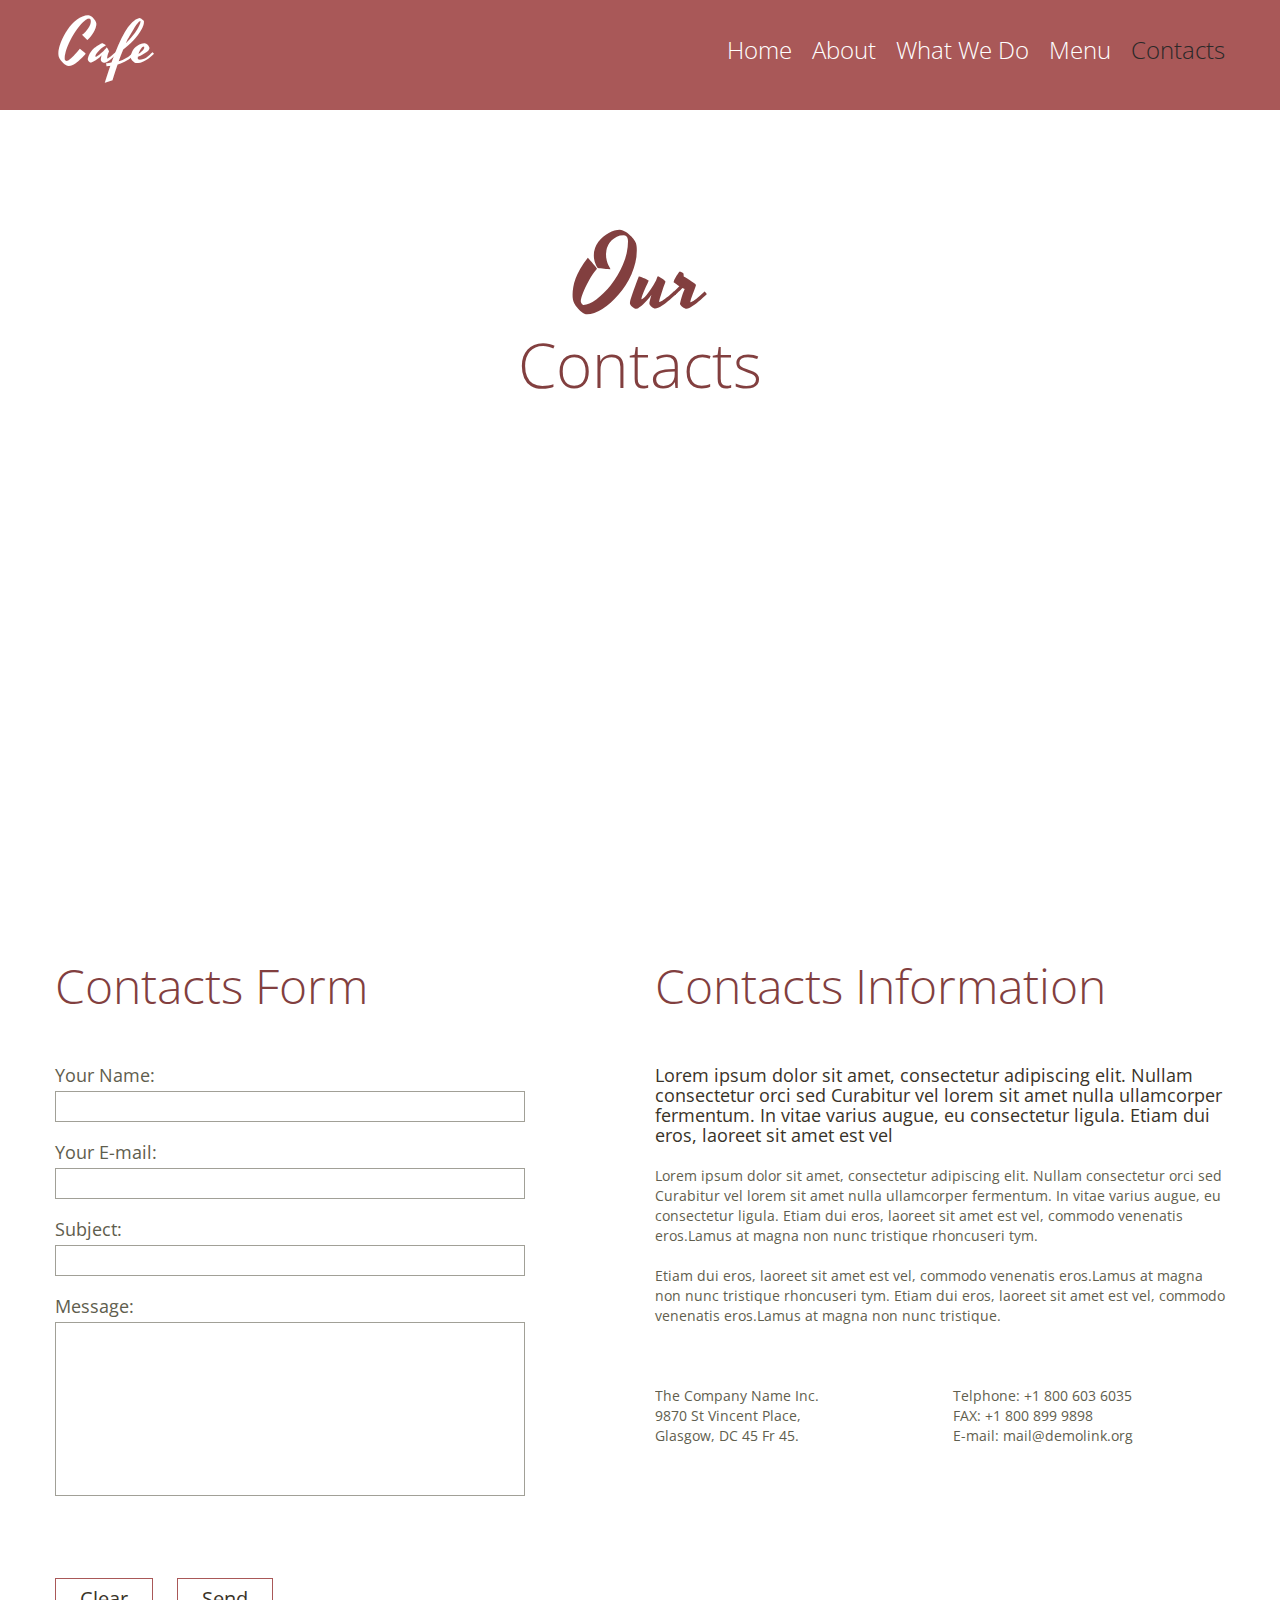
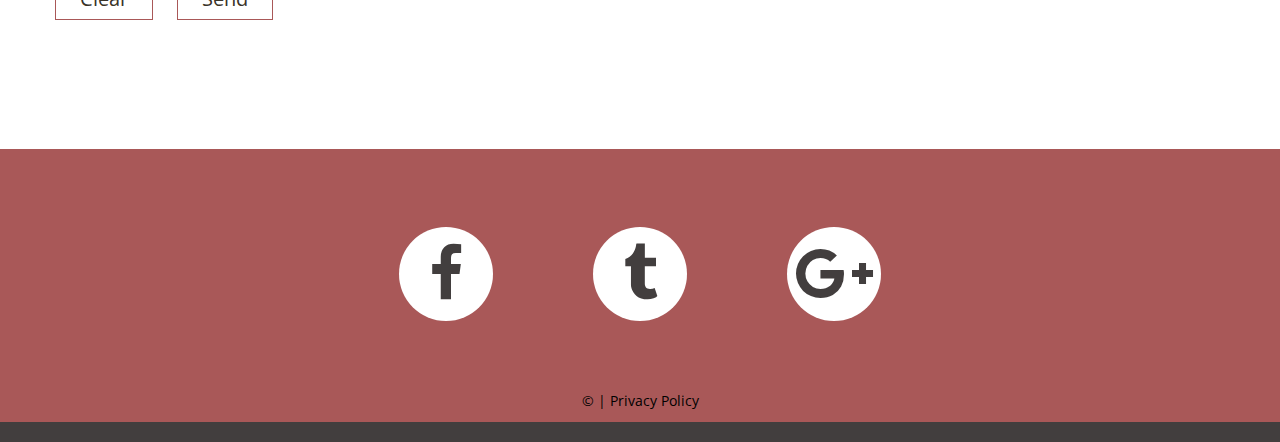
==== commit e66736b1: "updates on index file" ====
--- a/Contact.html
+++ b/Contact.html
@@ -1,219 +1,204 @@
-﻿<!DOCTYPE html>
-<html lang="en">
-
-<head>
-    <title>Menu</title>
-    <meta charset="utf-8">
-    <meta name="format-detection" content="telephone=no" />
-    <link rel="icon" href="images/favicon.ico" type="image/x-icon">
-    <link rel="stylesheet" href="css/grid.css">
-    <link rel="stylesheet" href="css/style.css">
-    <link rel="stylesheet" href="css/contact-form.css">
-
-    <script src="js/jquery.js"></script>
-    <script src="js/jquery-migrate-1.2.1.js"></script>
-
-    <!--[if lt IE 9]>
-    <html class="lt-ie9">
-    <div style=' clear: both; text-align:center; position: relative;'>
-        <a href="http://windows.microsoft.com/en-US/internet-explorer/..">
-            <img src="images/ie8-panel/warning_bar_0000_us.jpg" border="0" height="42" width="820"
-                 alt="You are using an outdated browser. For a faster, safer browsing experience, upgrade for free today."/>
-        </a> 
-    </div>
-    <script src="js/html5shiv.js"></script>
-    <![endif]-->
-
-    <script src='js/device.min.js'></script>
-</head>
-
-<body>
-    <div class="page">
-        <!--========================================================
-                              HEADER
-    =========================================================-->
-        <header>
-
-            <div id="stuck_container" class="stuck_container">
-                <div class="container">
-
-                    <div class="brand">
-                        <h1 class="brand_name">
-                            <a href="./">Cafe</a>
-                        </h1>
-                    </div>
-
-                    <nav class="nav">
-                        <ul class="sf-menu">
-                            <li>
-                                <a href="./">Home</a>
-                            </li>
-                            <li>
-                                <a href="index-1.html">About</a>
-                                <ul>
-                                    <li>
-                                        <a href="#">Quisque nulla</a>
-                                    </li>
-                                    <li>
-                                        <a href="#">Vestibulum libero</a>
-                                        <ul>
-                                            <li>
-                                                <a href="#">Lorem</a>
-                                            </li>
-                                            <li>
-                                                <a href="#">Dolor</a>
-                                            </li>
-                                            <li>
-                                                <a href="#">Sit amet</a>
-                                            </li>
-                                        </ul>
-                                    </li>
-                                    <li>
-                                        <a href="#">Vivamus eget nibh</a>
-                                    </li>
-                                </ul>
-                            </li>
-                            <li>
-                                <a href="index-2.html">What We Do</a>
-                            </li>
-                            <li>
-                                <a href="index-3.html">Menu</a>
-                            </li>
-                            <li class="active">
-                                <a href="index-4.html">Contacts</a>
-                            </li>
-                        </ul>
-                    </nav>
-                </div>
-            </div>
-
-        </header>
-        <!--========================================================
-                              CONTENT
-    =========================================================-->
-        <main>
-            <section class="well well__offset-3">
-                <div class="container">
-                    <h2><em>Our</em>Contacts</h2>
-                    <div class="map">
-                        <div id="google-map" class="map_model"></div>
-                        <ul class="map_locations">
-                            <li data-x="-73.9874068" data-y="40.643180">
-                                <p> 9870 St Vincent Place, Glasgow, DC 45 Fr 45. <span>800 2345-6789</span></p>
-                            </li>
-                        </ul>
-                    </div>
-                    <div class="row box-3">
-                        <div class="grid_5">
-                            <h2>Contacts Form</h2>
-                            <form id="contact-form" class='contact-form'>
-                                <div class="contact-form-loader"></div>
-                                <fieldset>
-                                    <label class="name">
-                                        Your Name:
-                                        <input type="text" name="name" placeholder="" value=""
-                                            data-constraints="@Required @JustLetters" />
-                                        <span class="empty-message">*This field is required.</span>
-                                        <span class="error-message">*This is not a valid name.</span>
-                                    </label>
-
-                                    <label class="email">
-                                        Your E-mail:
-                                        <input type="text" name="email" placeholder="" value=""
-                                            data-constraints="@Required @Email" />
-                                        <span class="empty-message">*This field is required.</span>
-                                        <span class="error-message">*This is not a valid email.</span>
-                                    </label>
-
-                                    <label class="Subject">
-                                        Subject:
-                                        <input type="text" name="phone" placeholder="" value=""
-                                            data-constraints="@Required" />
-                                        <span class="empty-message">*This field is required.</span>
-                                        <span class="error-message">*This is not a valid phone.</span>
-                                    </label>
-
-                                    <label class="message">
-                                        Message:
-                                        <textarea name="message" placeholder=""
-                                            data-constraints='@Required @Length(min=20,max=999999)'></textarea>
-                                        <span class="empty-message">*This field is required.</span>
-                                        <span class="error-message">*The message is too short.</span>
-                                    </label>
-
-                                    <div class="btn-wr">
-                                        <a class="" href="#" data-type="reset">Clear</a>
-                                        <a class="" href="#" data-type="submit">Send</a>
-                                    </div>
-                                </fieldset>
-                                <div class="modal fade response-message">
-                                    <div class="modal-dialog">
-                                        <div class="modal-content">
-                                            <div class="modal-header">
-                                                <button type="button" class="close" data-dismiss="modal"
-                                                    aria-hidden="true">
-                                                    &times;
-                                                </button>
-                                                <h4 class="modal-title">Modal title</h4>
-                                            </div>
-                                            <div class="modal-body">
-                                                You message has been sent! We will be in touch soon.
-                                            </div>
-                                        </div>
-                                    </div>
-                                </div>
-                            </form>
-                        </div>
-                        <div class="preffix_1 grid_6">
-                            <h2>Contacts Information</h2>
-                            <h3>Lorem ipsum dolor sit amet, consectetur adipiscing elit. Nullam consectetur orci sed
-                                Curabitur vel lorem sit amet nulla ullamcorper fermentum. In vitae varius augue, eu
-                                consectetur ligula. Etiam dui eros, laoreet sit amet est vel</h3>
-                            <p>Lorem ipsum dolor sit amet, consectetur adipiscing elit. Nullam consectetur orci sed
-                                Curabitur vel lorem sit amet nulla ullamcorper fermentum. In vitae varius augue, eu
-                                consectetur ligula. Etiam dui eros, laoreet sit amet est vel, commodo venenatis
-                                eros.Lamus at magna non nunc tristique rhoncuseri tym.<br><br>Etiam dui eros, laoreet
-                                sit amet est vel, commodo venenatis eros.Lamus at magna non nunc tristique rhoncuseri
-                                tym. Etiam dui eros, laoreet sit amet est vel, commodo venenatis eros.Lamus at magna non
-                                nunc tristique.</p>
-                            <address class="address-2">
-                                <div class="address_container">
-                                    <p>The Company Name Inc. 9870 St Vincent Place, Glasgow, DC 45 Fr 45.</p>
-                                </div>
-                                <dl>
-                                    <dt>Telphone:</dt>
-                                    <dd>+1 800 659 6035</dd><br>
-                                    <dt>FAX:</dt>
-                                    <dd>+1 800 899 9898</dd><br>
-                                    <dt>E-mail:</dt>
-                                    <dd><a href="mailto:mail@demolink.org">mail@demolink.org</a></dd>
-                                </dl>
-                            </address>
-                        </div>
-                    </div>
-                </div>
-            </section>
-        </main>
-
-        <!--========================================================
-                              FOOTER
-    =========================================================-->
-        <footer>
-            <div class="container">
-                <ul class="socials">
-                    <li><a href="#" class="fa fa-facebook"></a></li>
-                    <li><a href="#" class="fa fa-tumblr"></a></li>
-                    <li><a href="#" class="fa fa-google-plus"></a></li>
-                </ul>
-                <div class="copyright">© <span id="copyright-year"></span> |
-                    <a href="#">Privacy Policy</a>
-                </div>
-            </div>
-            <div class="tm"><a href="#"><img src="images/TM_logo.png" alt=""></a></div>
-        </footer>
-    </div>
-
-    <script src="js/script.js"></script>
-</body>
-
+﻿<!DOCTYPE html>
+<html lang="en">
+<head>
+    <title>Menu</title>
+    <meta charset="utf-8">
+    <meta name="format-detection" content="telephone=no"/>
+    <link rel="icon" href="images/favicon.ico" type="image/x-icon">
+    <link rel="stylesheet" href="css/grid.css">
+    <link rel="stylesheet" href="css/style.css">
+    <link rel="stylesheet" href="css/contact-form.css">
+
+    <script src="js/jquery.js"></script>
+    <script src="js/jquery-migrate-1.2.1.js"></script>
+
+    <!--[if lt IE 9]>
+    <html class="lt-ie9">
+    <div style=' clear: both; text-align:center; position: relative;'>
+        <a href="http://windows.microsoft.com/en-US/internet-explorer/..">
+            <img src="images/ie8-panel/warning_bar_0000_us.jpg" border="0" height="42" width="820"
+                 alt="You are using an outdated browser. For a faster, safer browsing experience, upgrade for free today."/>
+        </a> 
+    </div>
+    <script src="js/html5shiv.js"></script>
+    <![endif]-->
+ 
+    <script src='js/device.min.js'></script> 
+</head>
+
+<body>
+<div class="page">
+    <!--========================================================
+                              HEADER
+    =========================================================-->
+    <header>
+
+        <div id="stuck_container" class="stuck_container">
+            <div class="container">
+
+                <div class="brand">
+                    <h1 class="brand_name">
+                        <a href="./">Cafe</a>
+                    </h1>
+                </div>
+
+                <nav class="nav">
+                    <ul class="sf-menu">
+                        <li>
+                            <a href="./">Home</a>
+                        </li>
+                        <li>
+                            <a href="index-1.html">About</a>
+                            <ul>
+                                <li>
+                                    <a href="#">Quisque nulla</a>
+                                </li>
+                                <li>
+                                    <a href="#">Vestibulum libero</a>
+                                    <ul>
+                                        <li>
+                                            <a href="#">Lorem</a>
+                                        </li>
+                                        <li>
+                                            <a href="#">Dolor</a>
+                                        </li>
+                                        <li>
+                                            <a href="#">Sit amet</a>
+                                        </li>
+                                    </ul>
+                                </li>
+                                <li>
+                                    <a href="#">Vivamus eget nibh</a>
+                                </li>
+                            </ul>
+                        </li>
+                        <li>
+                            <a href="index-2.html">What We Do</a>
+                        </li>
+                        <li>
+                            <a href="index-3.html">Menu</a>
+                        </li>
+                        <li class="active">
+                            <a href="index-4.html">Contacts</a>
+                        </li>
+                    </ul>
+                </nav>
+            </div>
+        </div>
+
+    </header>
+    <!--========================================================
+                              CONTENT
+    =========================================================-->
+    <main>
+        <section class="well well__offset-3">
+            <div class="container">
+                <h2><em>Our</em>Contacts</h2>
+                <div class="map">
+                  <div id="google-map" class="map_model"></div>
+                  <ul class="map_locations">
+                    <li data-x="-73.9874068" data-y="40.643180">
+                      <p> 9870 St Vincent Place, Glasgow, DC 45 Fr 45. <span>800 2345-6789</span></p>
+                    </li>
+                  </ul>
+                </div>
+                <div class="row box-3">
+                    <div class="grid_5">
+                        <h2>Contacts Form</h2>
+                        <form id="contact-form" class='contact-form'>
+                            <div class="contact-form-loader"></div>
+                            <fieldset>
+                                <label class="name">
+                                    Your Name:
+                                    <input type="text" name="name" placeholder="" value=""
+                                           data-constraints="@Required @JustLetters"/>                
+                                    <span class="empty-message">*This field is required.</span>
+                                    <span class="error-message">*This is not a valid name.</span>
+                                </label>
+                
+                                <label class="email">
+                                    Your E-mail:
+                                    <input type="text" name="email" placeholder="" value=""
+                                           data-constraints="@Required @Email"/>                
+                                    <span class="empty-message">*This field is required.</span>
+                                    <span class="error-message">*This is not a valid email.</span>
+                                </label>
+                
+                                <label class="Subject">
+                                    Subject:
+                                    <input type="text" name="phone" placeholder="" value=""
+                                           data-constraints="@Required"/>                
+                                    <span class="empty-message">*This field is required.</span>
+                                    <span class="error-message">*This is not a valid phone.</span>
+                                </label>
+                
+                                <label class="message">
+                                    Message:
+                                    <textarea name="message" placeholder=""
+                                              data-constraints='@Required @Length(min=20,max=999999)'></textarea>                
+                                    <span class="empty-message">*This field is required.</span>
+                                    <span class="error-message">*The message is too short.</span>
+                                </label>
+                
+                                <div class="btn-wr">
+                                    <a class="" href="#" data-type="reset">Clear</a>
+                                    <a class="" href="#" data-type="submit">Send</a>
+                                </div>
+                            </fieldset>
+                            <div class="modal fade response-message">
+                                <div class="modal-dialog">
+                                    <div class="modal-content">
+                                        <div class="modal-header">
+                                            <button type="button" class="close" data-dismiss="modal"
+                                                    aria-hidden="true">
+                                                &times;
+                                            </button>
+                                            <h4 class="modal-title">Modal title</h4>
+                                        </div>
+                                        <div class="modal-body">
+                                            You message has been sent! We will be in touch soon.
+                                        </div>
+                                    </div>
+                                </div>
+                            </div>
+                        </form>
+                    </div>    
+                    <div class="preffix_1 grid_6">
+                        <h2>Contacts Information</h2>
+                        <h3>Lorem ipsum dolor sit amet, consectetur adipiscing elit. Nullam consectetur orci sed Curabitur vel lorem sit amet nulla ullamcorper fermentum. In vitae varius augue, eu consectetur ligula. Etiam dui eros, laoreet sit amet est vel</h3>
+                        <p>Lorem ipsum dolor sit amet, consectetur adipiscing elit. Nullam consectetur orci sed Curabitur vel lorem sit amet nulla ullamcorper fermentum. In vitae varius augue, eu consectetur ligula. Etiam dui eros, laoreet sit amet est vel, commodo venenatis eros.Lamus at magna non nunc tristique rhoncuseri tym.<br><br>Etiam dui eros, laoreet sit amet est vel, commodo venenatis eros.Lamus at magna non nunc tristique rhoncuseri tym. Etiam dui eros, laoreet sit amet est vel, commodo venenatis eros.Lamus at magna non nunc tristique.</p>
+                        <address class="address-2">
+                            <div class="address_container"><p>The Company Name Inc. 9870 St Vincent Place, Glasgow, DC 45 Fr 45.</p></div>
+                            <dl>
+                                <dt>Telphone:</dt> <dd>+1 800 603 6035</dd><br>
+                                <dt>FAX:</dt> <dd>+1 800 899 9898</dd><br>
+                                <dt>E-mail:</dt> <dd><a href="mailto:mail@demolink.org">mail@demolink.org</a></dd>
+                            </dl>                        
+                        </address>
+                    </div>
+                </div>
+            </div>
+        </section>
+    </main>
+
+    <!--========================================================
+                              FOOTER
+    =========================================================-->
+    <footer>
+        <div class="container">
+            <ul class="socials">
+                <li><a href="#" class="fa fa-facebook"></a></li>
+                <li><a href="#" class="fa fa-tumblr"></a></li>
+                <li><a href="#" class="fa fa-google-plus"></a></li>
+            </ul>
+            <div class="copyright">© <span id="copyright-year"></span> |
+                <a href="#">Privacy Policy</a>
+            </div>
+        </div>
+        <div class="tm"><a href="#"><img src="images/TM_logo.png" alt=""></a></div>
+    </footer>
+</div>
+
+<script src="js/script.js"></script>
+</body>
 </html>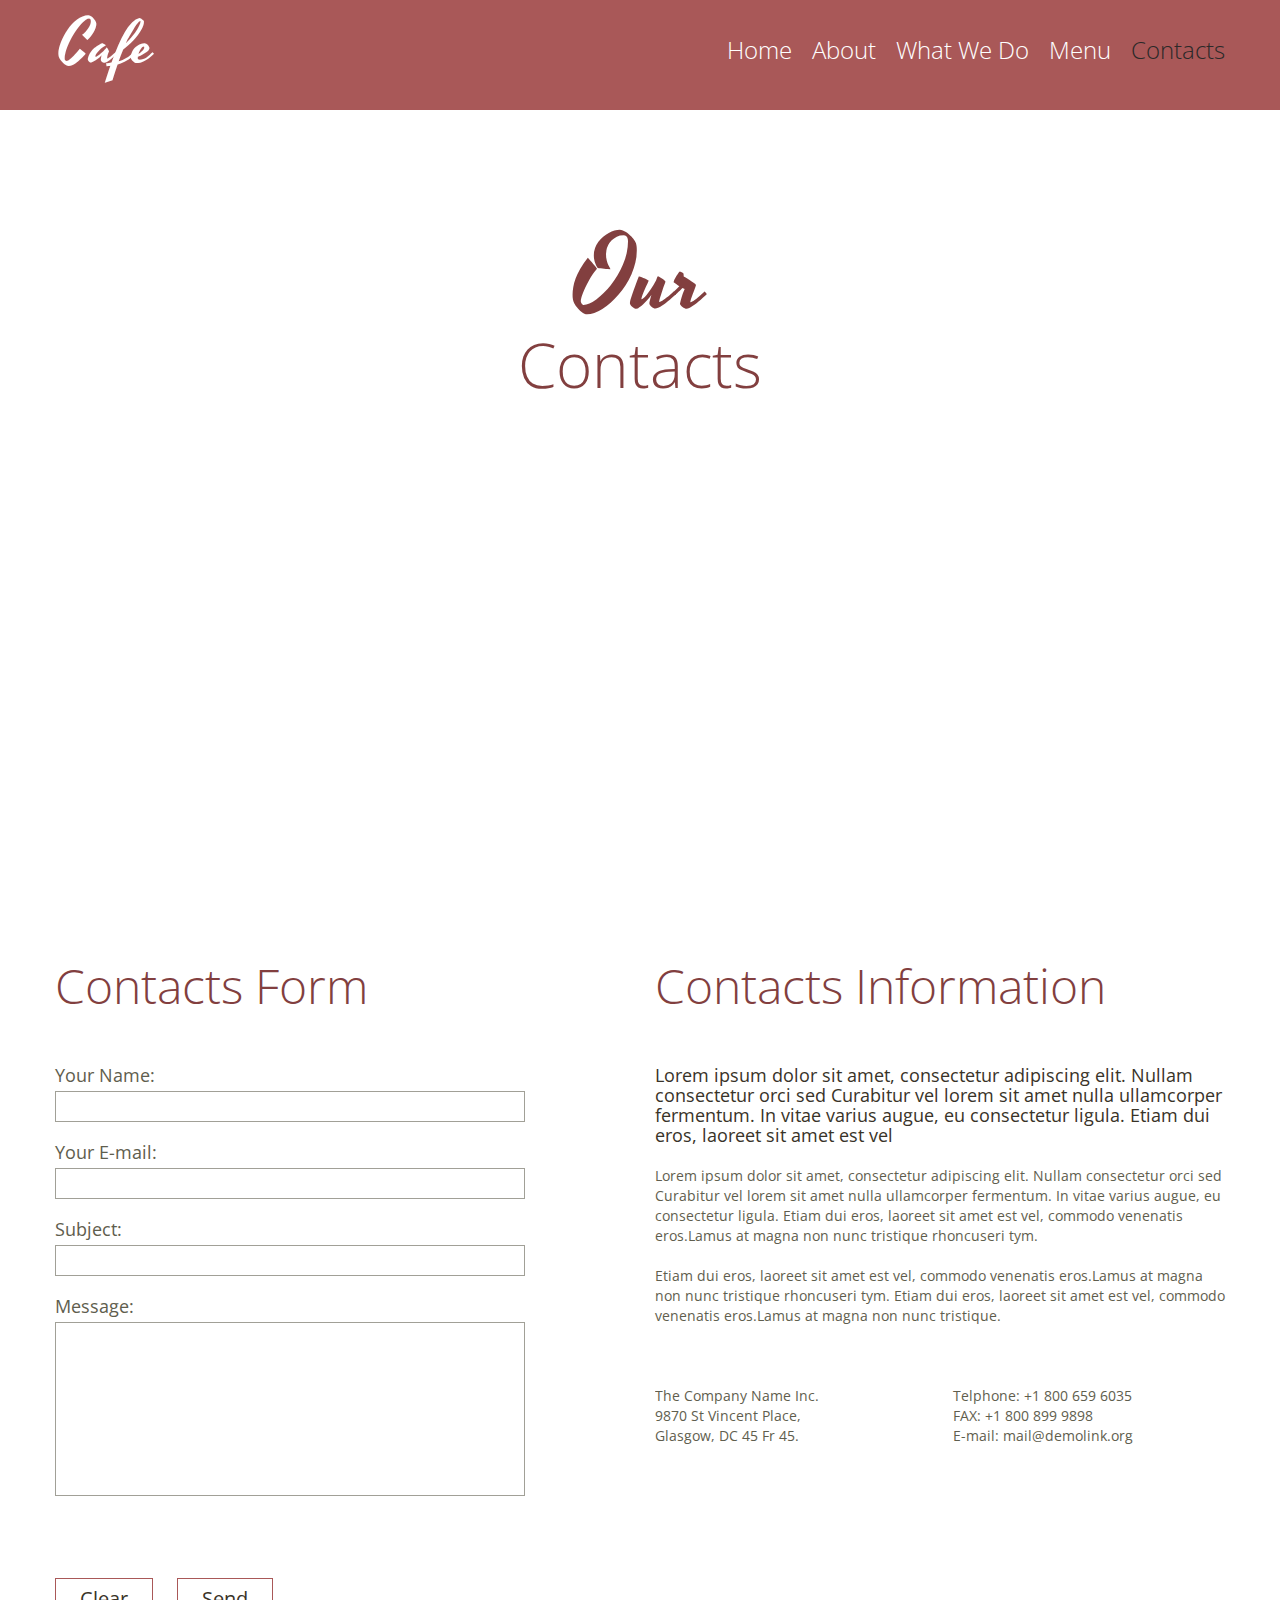
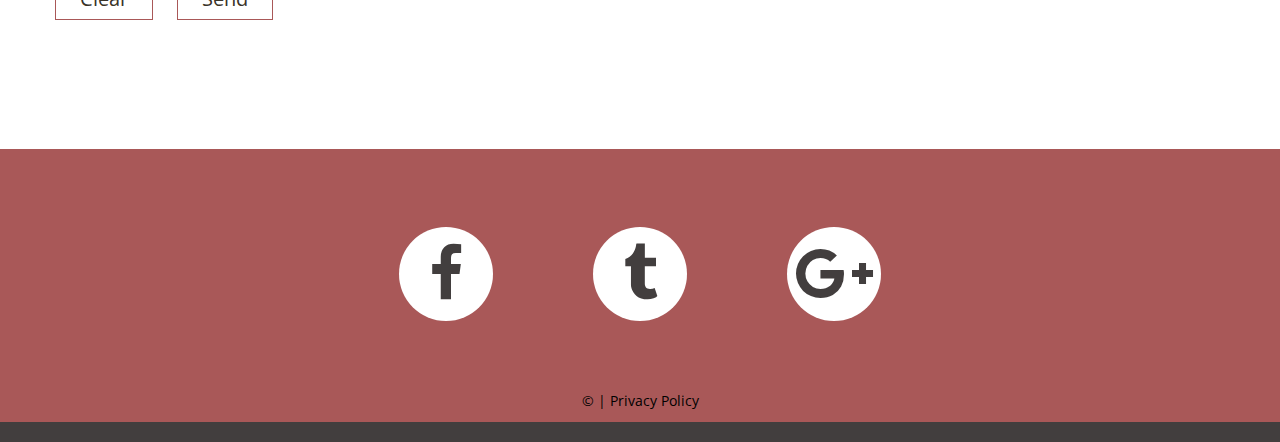
==== commit ab667945: "Merge 67749cffb3dd9eeb2e77acb3a65d24e3ac08b309 into d1d3f9cb39e96d536a439a0bcb1206f073305b9b" ====
--- a/Contact.html
+++ b/Contact.html
@@ -170,7 +170,7 @@
                         <address class="address-2">
                             <div class="address_container"><p>The Company Name Inc. 9870 St Vincent Place, Glasgow, DC 45 Fr 45.</p></div>
                             <dl>
-                                <dt>Telphone:</dt> <dd>+1 800 603 6035</dd><br>
+                                <dt>Telphone:</dt> <dd>+1 800 659 6035</dd><br>
                                 <dt>FAX:</dt> <dd>+1 800 899 9898</dd><br>
                                 <dt>E-mail:</dt> <dd><a href="mailto:mail@demolink.org">mail@demolink.org</a></dd>
                             </dl>                        
